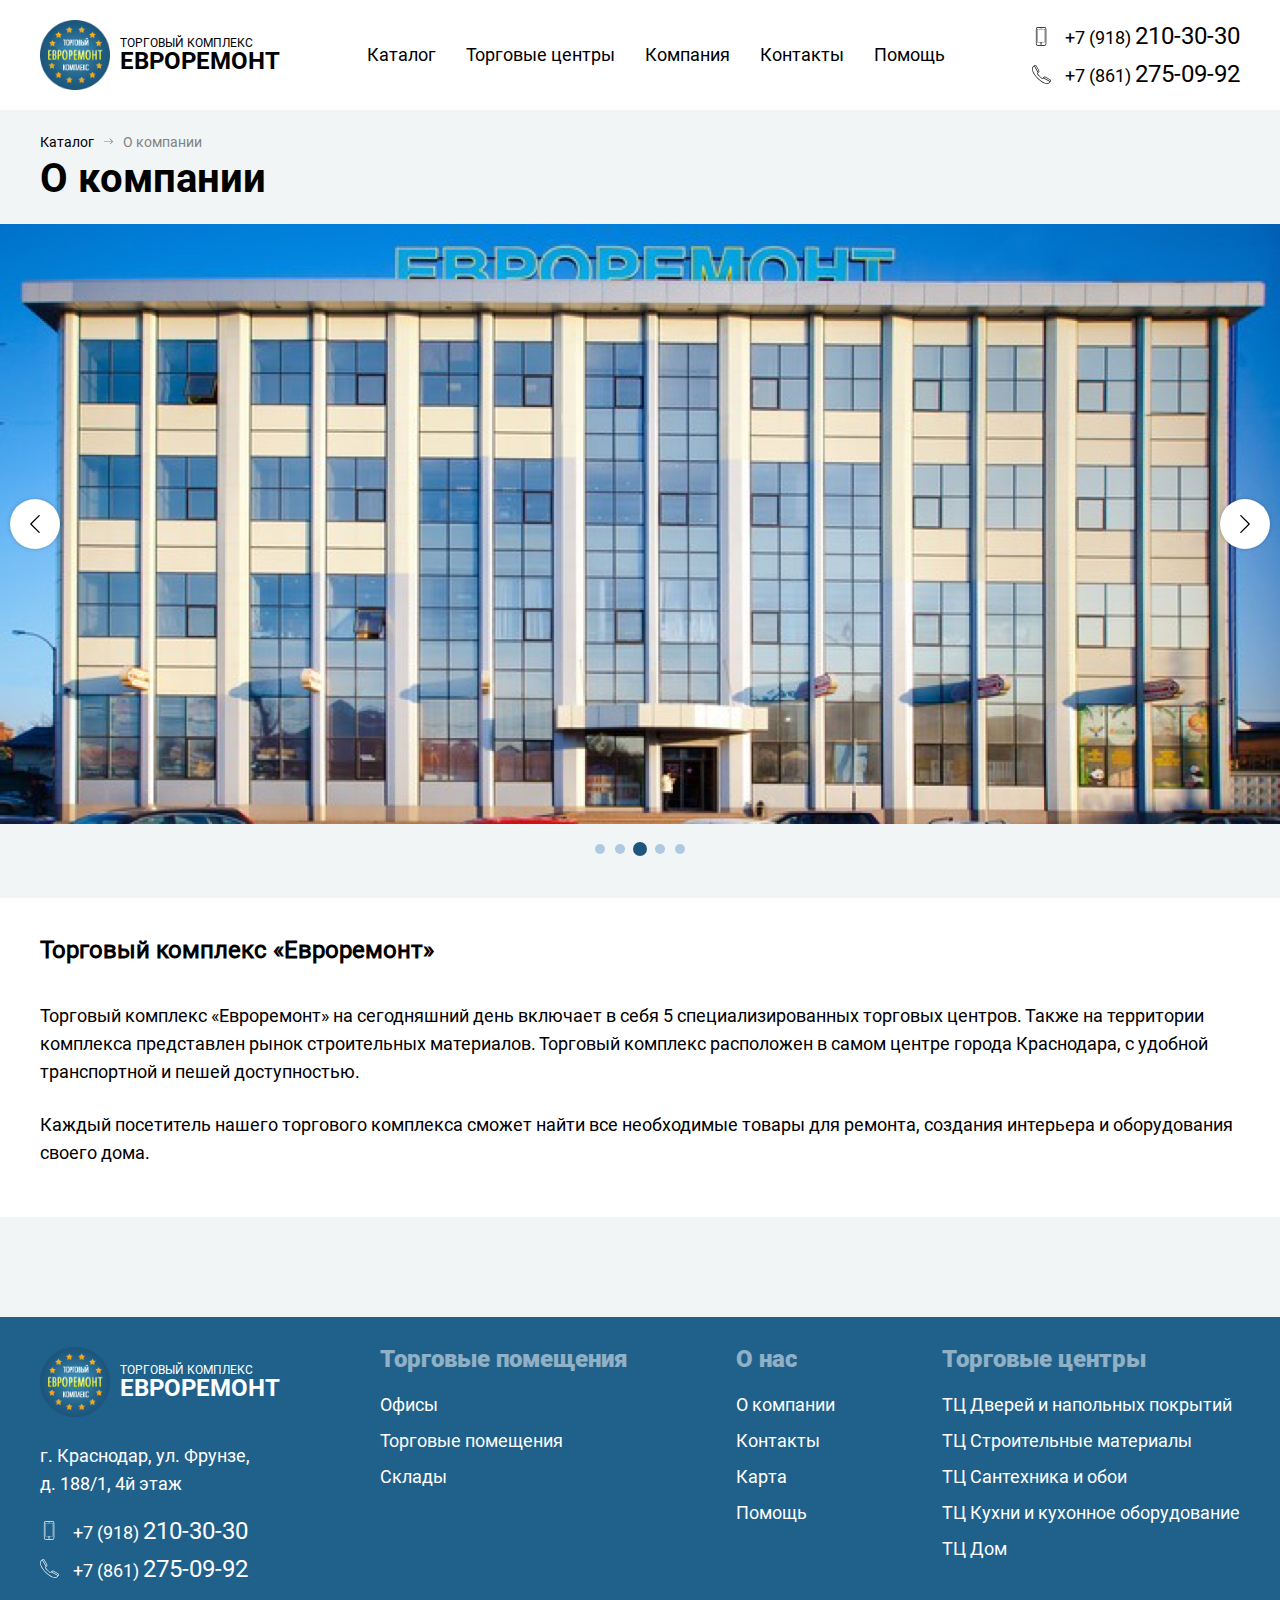
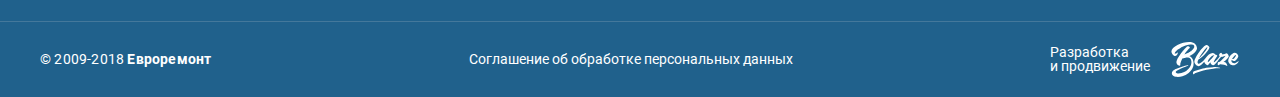
==== about.html @ 17c47dad "1st commit" ====
<!DOCTYPE html>
<html>
  <head>
    <meta charset="utf-8">
    <title></title>
    <meta content="" name="author">
    <meta content="" name="description">
    <meta content="" name="keywords">
    <meta name="viewport" content="width=device-width, initial-scale=1.0, user-scalable=no">
    <meta content="ie=edge" http-equiv="x-ua-compatible">
    <meta name="format-detection" content="telephone=no">
    <link rel="stylesheet" href="assets/css/style.css">
    <script src="assets/js/app.js"></script>
  </head>
  <body>
    <header class="header">
      <div class="header__wrap container"><a class="logo" href="/"><img class="logo__image" src="assets/img/logo.svg" alt="logotype">
          <p class="logo__name">торговый комплекс<strong>евроремонт</strong></p></a>
        <div class="header-nav"><a class="header-nav__link" href="/catalog.html">Каталог</a><a class="header-nav__link" href="">Торговые центры</a><a class="header-nav__link" href="">Компания</a><a class="header-nav__link" href="">Контакты</a><a class="header-nav__link" href="">Помощь</a>
        </div>
        <div class="phone-list">
          <div class="phone">
            <svg class="phone__icon">
              <use xlink:href="assets/img/sprite.svg#phone-2"></use>
            </svg>
            <p>+7 (918) <span>210-30-30</span></p>
          </div>
          <div class="phone">
            <svg class="phone__icon">
              <use xlink:href="assets/img/sprite.svg#phone-1"></use>
            </svg>
            <p>+7 (861) <span>275-09-92</span></p>
          </div>
        </div>
      </div>
    </header>
    <div class="page-head">
      <div class="container">
        <div class="breadcrumbs"><a class="breadcrumbs__item" href="">Каталог</a><span class="breadcrumbs__item">О компании</span>
        </div>
        <h2 class="page-title">О компании</h2>
      </div>
    </div>
    <main class="main">
      <div class="about">
        <div class="about-slider">
          <div class="about-slider__wrap">
            <div class="about-slider__list">
              <div class="about-slider__item-box"><img class="about-slider__item" src="assets/img/about/slider.jpg" alt=""></div>
              <div class="about-slider__item-box"><img class="about-slider__item" src="assets/img/about/slider.jpg" alt=""></div>
              <div class="about-slider__item-box"><img class="about-slider__item" src="assets/img/about/slider.jpg" alt=""></div>
              <div class="about-slider__item-box"><img class="about-slider__item" src="assets/img/about/slider.jpg" alt=""></div>
              <div class="about-slider__item-box"><img class="about-slider__item" src="assets/img/about/slider.jpg" alt=""></div>
            </div>
            <button class="slider-btn -prev"></button>
            <button class="slider-btn -next"></button>
          </div>
          <ul class="about-slider__nav">
            <li class="about-slider__nav-item"></li>
            <li class="about-slider__nav-item"></li>
            <li class="about-slider__nav-item -active"></li>
            <li class="about-slider__nav-item"></li>
            <li class="about-slider__nav-item"></li>
          </ul>
        </div>
        <div class="about__desc">
          <div class="container">
            <h3 class="about__desc-text">Торговый комплекс «Евроремонт»</h3>
            <p>
              Торговый комплекс «Евроремонт» на сегодняшний день включает в себя 5 специализированных торговых центров.
              Также на территории комплекса представлен рынок строительных материалов. Торговый комплекс расположен в самом центре 
              города Краснодара, с удобной транспортной и пешей доступностью.
            </p>
            <p>Каждый посетитель нашего торгового комплекса сможет найти все необходимые товары для ремонта, создания интерьера и оборудования своего дома.</p>
          </div>
        </div>
      </div>
    </main>
    <footer class="footer">
      <div class="footer__head">
        <div class="container">
          <div class="footer__info"><a class="logo" href="/"><img class="logo__image" src="assets/img/logo.svg" alt="logotype">
              <p class="logo__name">торговый комплекс<strong>евроремонт</strong></p></a>
            <p class="address">г. Краснодар, ул. Фрунзе,<br>д. 188/1, 4й этаж</p>
            <div class="phone-list">
              <div class="phone">
                <svg class="phone__icon">
                  <use xlink:href="assets/img/sprite.svg#phone-2"></use>
                </svg>
                <p>+7 (918) <span>210-30-30</span></p>
              </div>
              <div class="phone">
                <svg class="phone__icon">
                  <use xlink:href="assets/img/sprite.svg#phone-1"></use>
                </svg>
                <p>+7 (861) <span>275-09-92</span></p>
              </div>
            </div>
          </div>
          <div class="footer-menu">
            <div class="footer-menu__item">
              <p class="footer-menu__title">Торговые помещения</p>
              <div class="footer-menu__wrap"><a class="footer-menu__link" href="">Офисы</a><a class="footer-menu__link" href="">Торговые помещения</a><a class="footer-menu__link" href="">Склады</a>
              </div>
            </div>
            <div class="footer-menu__item">
              <p class="footer-menu__title">О нас</p>
              <div class="footer-menu__wrap"><a class="footer-menu__link" href="">О компании</a><a class="footer-menu__link" href="">Контакты</a><a class="footer-menu__link" href="">Карта</a><a class="footer-menu__link" href="">Помощь</a>
              </div>
            </div>
            <div class="footer-menu__item">
              <p class="footer-menu__title">Торговые центры</p>
              <div class="footer-menu__wrap"><a class="footer-menu__link" href="">ТЦ Дверей и напольных покрытий </a><a class="footer-menu__link" href="">ТЦ Строительные материалы</a><a class="footer-menu__link" href="">ТЦ Сантехника и обои</a><a class="footer-menu__link" href="">ТЦ Кухни и кухонное оборудование</a><a class="footer-menu__link" href="">ТЦ Дом</a>
              </div>
            </div>
          </div>
        </div>
      </div>
      <div class="footer__foot">
        <div class="container">
          <p class="copyright">© 2009-2018 <b>Евроремонт</b></p><a class="agreement" href="">Соглашение об обработке персональных данных</a>
          <div class="developer"><span>Разработка<br>и продвижение</span><a class="developer__link" href="http://blaze.su/" target="_blank">
              <svg class="developer__logo">
                <use xlink:href="assets/img/sprite.svg#Blaze"></use>
              </svg></a></div>
        </div>
      </div>
    </footer>
  </body>
</html>
---- assets/css/style.css ----
*{box-sizing:border-box;-webkit-tap-highlight-color:transparent}a{text-decoration:none;color:inherit;font:inherit}h1,h2,h3,h4,h5,h6,p,ul{margin:0;padding:0}li{list-style-type:none;word-break:break-word}a,button,img{-webkit-user-select:none;-moz-user-select:none;-ms-user-select:none;user-select:none}img{width:100%;height:auto;display:block}svg{-webkit-user-select:none;-moz-user-select:none;-ms-user-select:none;user-select:none}button,input,textarea{border:none;outline:none}button{cursor:pointer;padding:0;background-color:transparent;font:inherit}input,textarea{background:0 0;font-size:inherit}input::-webkit-input-placeholder,textarea::-webkit-input-placeholder{color:inherit}input::-moz-placeholder,textarea::-moz-placeholder{color:inherit}input:-ms-input-placeholder,textarea:-ms-input-placeholder{color:inherit}input:-moz-placeholder,textarea:-moz-placeholder{color:inherit}@font-face{font-family:'Roboto-Regular';src:url(../fonts/Roboto-Regular.ttf)}@font-face{font-family:'Roboto-Bold';src:url(../fonts/Roboto-Bold.ttf)}@font-face{font-family:'Roboto-Medium';src:url(../fonts/Roboto-Medium.ttf)}@font-face{font-family:'Roboto-Light';src:url(../fonts/Roboto-Light.ttf)}@font-face{font-family:'Roboto-Black';src:url(../fonts/Roboto-Black.ttf)}.header{padding:20px 0;background:#fff}.header__wrap{-ms-flex-pack:justify;justify-content:space-between;-ms-flex-align:center;align-items:center}.header-nav,.header__wrap{display:-ms-flexbox;display:flex}.header-nav__link{margin-right:30px}.header-nav__link:hover{text-decoration:underline}.header-nav__link:last-child{margin-right:0}.header .phone__icon{fill:#010002}.footer{background-color:#20618c;color:#fff}.footer__head{padding:30px 0 40px}.footer__foot>.container,.footer__head>.container{display:-ms-flexbox;display:flex;-ms-flex-pack:justify;justify-content:space-between}.footer__foot{border-top:1px solid rgba(216,216,216,.2);padding:20px 0}.footer__foot>.container{-ms-flex-align:center;align-items:center}.footer__info{width:-webkit-max-content;width:-moz-max-content;width:max-content}.footer-menu{display:-ms-flexbox;display:flex;-ms-flex-align:start;align-items:flex-start;-ms-flex-pack:justify;justify-content:space-between;max-width:860px;width:100%}.footer-menu__title{opacity:.5;font-size:24px;font-weight:900;margin-bottom:25px;font-family:"Roboto-Black"}.footer-menu__link{display:block;width:-webkit-max-content;width:-moz-max-content;width:max-content;margin-top:18px}.footer-menu__link:hover{text-decoration:underline}.footer .logo{margin-bottom:25px}.footer .phone__icon{fill:#fff}.address{line-height:1.56;margin-bottom:20px}.copyright{letter-spacing:.2px}.agreement,.copyright{font-size:14px}.developer,.developer__link{display:-ms-flexbox;display:flex}.developer{font-size:14px;-ms-flex-align:center;align-items:center}.developer__link{width:70px;height:35px;margin-left:20px}.developer__logo{fill:#fff}.btn{background-color:#40a9e6;color:#fff;height:50px}.btn:hover{background-color:#40a9ff}.form__name{display:block;margin-bottom:25px}.form__group{color:#535353;margin-top:17px;display:block}.form__group:first-child{margin-top:0}.form__group>span{font-size:12px;display:block;margin-bottom:4px}.form__input{height:40px;padding:0 15px;border:.5px solid #979797;color:inherit;font-size:14px;width:100%}.form__submit{font-size:16px;width:100%;margin-top:40px}.form-agreement{margin-top:20px;font-size:11px;line-height:1.45;-webkit-user-select:none;-moz-user-select:none;-ms-user-select:none;user-select:none}.form-agreement__group{display:-ms-flexbox;display:flex;cursor:pointer}.form-agreement__group:before{content:'';display:block;min-width:15px;height:15px;border-radius:3px;background-color:#fff;border:solid 1px #000;margin:5px 10px}.form-agreement__input{display:none}.form-agreement__link{color:#8c8b8b;text-decoration:underline}.logo{display:-ms-flexbox;display:flex;-ms-flex-align:center;align-items:center}.logo__image{width:70px;height:70px;margin-right:10px}.logo__name{font-size:12px;text-transform:uppercase}.logo__name>*{display:block;font-size:24px}.page-head{padding:25px 0}.page-head h2.page-title{margin-top:10px}.breadcrumbs{font-size:14px;display:-ms-flexbox;display:flex}.breadcrumbs__item{position:relative;padding-left:29px}.breadcrumbs__item:before{content:'';display:block;position:absolute;top:2px;left:0;margin:0 10px;width:9px;height:7px;background-image:url([data-uri]);background-size:cover}.breadcrumbs__item:first-child{padding-left:0}.breadcrumbs__item:first-child:before{content:none}.breadcrumbs__item:last-child{color:#818181}.pagination{display:-ms-flexbox;display:flex;-ms-flex-pack:center;justify-content:center;margin-top:40px}.pagination>*,.phone{display:-ms-flexbox;display:flex;-ms-flex-align:center;align-items:center}.pagination>*{-ms-flex-pack:center;justify-content:center;width:40px;height:40px;margin:0 5px;font-family:"Roboto-Bold"}.pagination>.-active{background-color:#40a9e6;border-radius:50%;color:#fff;cursor:context-menu}.phone{margin-bottom:14px}.about__desc p:last-child,.phone:last-child{margin-bottom:0}.phone span,h3{font-size:24px}.phone__icon{max-width:19px;max-height:19px;margin-right:14px}.popup-bg{position:absolute;top:0;left:0;right:0;bottom:0;z-index:100;background-color:rgba(46,119,161,.5)}.popup-wrap{background-color:#fff;width:100%;top:50%;left:50%;-ms-transform:translate(-50%,-50%);transform:translate(-50%,-50%)}.popup-close{width:20px;height:20px;position:absolute;background-size:cover;background-repeat:no-repeat;background-image:url([data-uri])}.product{max-width:290px;min-width:290px;position:relative}.product:hover .product__btn-box{-ms-transform:translateY(0%);transform:translateY(0%);transition:transform .3s ease}.product:hover .product__img-control{opacity:1;transition:opacity .2s ease}.product__img{height:100%;width:100%;position:relative}.product__img-list{display:-ms-flexbox;display:flex;height:223px}.product__img-box{overflow:hidden;position:relative}.product__img-control{opacity:0;transition:opacity .2s ease;width:40px;position:absolute;display:-ms-flexbox;display:flex;top:0;bottom:0}.product__img-control.-prev{left:0}.product__img-control.-prev>.product__img-btn-icon{-ms-transform:rotate(180deg);transform:rotate(180deg)}.product__img-control.-next{right:0}.product__img-btn-icon{display:block;margin:auto;width:20px;height:20px;background-size:20px 20px;background-image:url([data-uri]);background-repeat:no-repeat;background-position:center}.product__info{background-color:#fff;padding:20px 10px 25px;position:relative;z-index:10}.product__name{font-size:16px;margin-bottom:20px;line-height:1.3}.product__table{width:100%;font-size:16px}.product__table td{padding-bottom:15px}.product__table td:last-child{font-family:"Roboto-Medium"}.product__table tr:last-child>td{padding-bottom:0}.product__btn-box{position:absolute;left:0;right:0;background-color:#fff;z-index:1;top:100%;padding:0 20px 25px;-ms-transform:translateY(-100%);transform:translateY(-100%);transition:transform .3s ease}.product__btn-box>.btn{display:-ms-flexbox;display:flex;-ms-flex-pack:center;justify-content:center;-ms-flex-align:center;align-items:center;width:100%}.lath{display:inline-block;padding:5px 17px;background-color:#20618c;color:#fff;font-size:10px;position:absolute;top:0;left:0;line-height:1.3;margin:5px}.slider{padding-bottom:25px}.slider__title{margin:70px 0 50px;padding-left:40px}.slider__wrap{position:relative}.slider__wrap>.slider-btn{position:absolute;z-index:10;top:43%}.slider__wrap>.slider-btn.-prev{left:0;-ms-transform:translate(-50%,-50%) rotate(180deg);transform:translate(-50%,-50%) rotate(180deg)}.slider__wrap>.slider-btn.-next{right:0;-ms-transform:translate(50%,-50%);transform:translate(50%,-50%)}.slider__list{display:-ms-flexbox;display:flex;width:-webkit-max-content;width:-moz-max-content;width:max-content}.slider__list-wrap{overflow-x:hidden;padding-bottom:75px}.slider__list>.product{margin-right:13px}.slider-btn{width:50px;height:50px;background-color:#fff;border-radius:50%;top:50%;box-shadow:0 0 4px 0 rgba(0,0,0,.2);background-size:20px 20px;background-image:url([data-uri]);background-repeat:no-repeat;background-position:center}.slider-btn:hover{background-color:#40a9e6;background-image:url([data-uri])}.slider-btn.-prev{-ms-transform:translateY(-50%) rotate(180deg);transform:translateY(-50%) rotate(180deg)}.slider-btn.-next{-ms-transform:translateY(-50%);transform:translateY(-50%)}.to-home{display:-ms-flexbox;display:flex;-ms-flex-pack:center;justify-content:center;-ms-flex-align:center;align-items:center;width:280px;font-size:16px}.about{padding-bottom:100px}.about__title{margin:-10px 0 40px}.about__desc{background-color:#fff;padding-top:40px;padding-bottom:50px}.about__desc-text{margin-bottom:40px}.about__desc p{margin-bottom:25px}.about.-index .about__desc{padding-left:40px}.about.-index .about-galery{padding-top:100px;position:relative;margin:-100px auto 0}.about.-index .about-galery:before{content:'';display:block;height:100px;background-color:#fff;position:absolute;top:0;left:0;right:0;z-index:-1}.about-galery__row{display:-ms-flexbox;display:flex;-ms-flex-pack:justify;justify-content:space-between}.about-galery__wrap{margin:0 auto;max-width:1180px;width:100%}.about-galery__item{width:100%;margin-top:10px;background-color:#fff}.about-galery__item-name{margin:20px 30px;display:block}.about-galery__item.-col-2{max-width:585px}.about-galery__item.-col-3{max-width:385px}.about-slider{max-width:1280px;margin:0 auto 40px;overflow:hidden}.about-slider,.about-slider__wrap{position:relative}.about-slider__wrap>.slider-btn{position:absolute}.about-slider__wrap>.slider-btn.-prev{left:10px}.about-slider__wrap>.slider-btn.-next,.center-slider__wrap-inner>.slider-btn.-next{right:10px}.about-slider__list{display:-ms-flexbox;display:flex}.about-slider__item{min-width:100%;min-height:100%;width:auto;position:absolute;top:50%;left:50%;-ms-transform:translate(-50%,-50%);transform:translate(-50%,-50%)}.about-slider__item-box{position:relative;min-width:100%;max-width:100%;height:600px;overflow:hidden}.about-slider__nav{margin:20px auto 0;display:-ms-flexbox;display:flex;-ms-flex-pack:center;justify-content:center;height:14px}.about-slider__nav-item{width:10px;height:10px;background-color:#aecae0;margin:0 5px;border-radius:50%;cursor:pointer;position:relative}.about-slider__nav-item.-active:after,.about-slider__nav-item:hover:after{content:'';display:block;position:absolute;border-radius:50%;top:-2px;left:-2px;width:14px;height:14px;background-color:#1d567c}.centers{padding-bottom:100px}.catalog__list{display:-ms-flexbox;display:flex;-ms-flex-wrap:wrap;flex-wrap:wrap;margin-right:-13px}.catalog__list>.product{margin-right:13px;margin-bottom:10px}.catalog__desc{background-color:#fff;padding:50px 0 40px;margin-top:60px}.catalog__desc-title{font-size:24px;margin-bottom:20px;display:block}.about__desc p,.catalog__desc p{line-height:1.56}.more-product{width:100%;margin-top:20px}.not-found{text-align:center;padding-top:60px;padding-bottom:60px;background-color:#fff;margin-top:10px}.not-found__text{font-family:"Roboto-Bold";margin-bottom:30px}.filter{font-size:16px;margin-bottom:20px}.filter__head{background-color:#fff;padding-top:20px;padding-bottom:40px}.filter-form,.filter-form__group{display:-ms-flexbox;display:flex;-ms-flex-align:end;align-items:flex-end}.filter-form__group{-ms-flex-align:center;align-items:center}.filter-form__group>input{text-align:center}.filter-form__group:not(label){position:relative;margin-right:5px;display:block}.filter-form__group:not(label)>input{text-align:left;cursor:pointer}.filter-form__box{border:1px solid #40a9e6;height:50px;padding:0 10px;display:-ms-flexbox;display:flex;-ms-flex-align:center;align-items:center}.filter-form__box>label>input{border:none;padding:0 5px}.filter-form__box span{color:#898989}.filter-form__input{border:1px solid #40a9e6;height:50px;padding:0 15px;max-width:100%}.filter-form__select{position:absolute;display:none;min-width:100%;border:1px solid #40a9e6;padding:0 15px 15px;background-color:#fff;top:100%;margin-top:5px}.filter-form__option{display:block;max-width:100%;width:-webkit-max-content;width:-moz-max-content;width:max-content;margin-top:15px}.filter-form__option.-active{font-family:"Roboto-Bold";cursor:context-menu}.filter-form__option-name{font-size:14px;color:#818181;margin-bottom:3px;display:block}.filter-form__submit{max-width:256px;width:100%}.filter__foot{margin-top:2px;background-color:#fff}.filter__sort{padding-top:20px;padding-bottom:20px;display:-ms-flexbox;display:flex}.filter__sort-option{margin-right:80px}.filter__sort-option:last-child{margin-right:0}.filter__sort-label{display:-ms-flexbox;display:flex}.filter__sort-label:after{content:'';display:block;width:15px;height:15px;border-radius:3px;background-color:#fff;border:solid 1px #000;margin-left:20px}.filter__sort-check{display:none}a.filter__sort-option{position:relative;padding-right:37px}a.filter__sort-option:after{content:'';display:block;position:absolute;top:0;right:0;width:17px;height:15px;background-size:cover;background-repeat:no-repeat;background-image:url([data-uri])}.center-slider__wrap{max-width:1280px;margin:0 auto}.center-slider__wrap-inner{overflow:hidden;position:relative}.center-slider__wrap-inner>.slider-btn{position:absolute}.center-slider__wrap-inner>.slider-btn.-prev{left:10px}.center-slider__list{width:-webkit-max-content;width:-moz-max-content;width:max-content;display:-ms-flexbox;display:flex}.center-slider__item{position:relative;top:50%;left:50%;-ms-transform:translate(-50%,-50%);transform:translate(-50%,-50%)}.center-slider__item-box{max-width:1280px;width:100%;height:600px;overflow:hidden}.center-slider__preview{background-color:#fff}.center-slider__preview-item{margin-right:10px;width:100px;height:100px;cursor:pointer}.center-slider__preview-item:last-child{margin-right:0}.center-slider__preview-item:hover{border:2.5px solid #40a9e6}.center-slider__preview-list{max-width:1200px;display:-ms-flexbox;display:flex;overflow:hidden;padding:20px 0;margin:0 auto}.center-desc,.contacts__wrap{padding-bottom:50px;background-color:#fff}.center-desc{line-height:1.56;padding-top:30px}.center-desc p{margin-top:40px}.contacts__wrap{padding-top:40px;margin-bottom:2px}.contacts__wrap:last-child{margin-bottom:0}.contacts__title{text-transform:uppercase;margin-bottom:30px}.contacts-center__info{display:-ms-flexbox;display:flex}.contacts-center__info-col{-ms-flex:1 2 auto;flex:1 2 auto;font-size:18px;line-height:1.56}#map,.contacts-table{width:100%}.contacts-table .phone{font-size:24px;margin-bottom:0;line-height:1.3}.contacts-table .phone>span{font-family:"Roboto-Bold";margin-left:5px}.contacts-table .phone-text{top:-12px;position:relative}.contacts-table span{display:block}.location__list{display:-ms-flexbox;display:flex;-ms-flex-wrap:wrap;flex-wrap:wrap;margin-bottom:-30px}.location__item{max-width:calc(100%/3);-ms-flex:1 0 100%;flex:1 0 100%;margin-bottom:30px}.location__item-name{font-family:"Roboto-Medium";margin-bottom:15px}#map{height:400px;margin-top:20px}.faq__wrap{background-color:#fff;padding-top:60px;padding-bottom:70px}.faq__list{max-width:787px;width:100%;margin:auto}.faq__item.-active .faq__item-head{border:none;background-color:#296d94;color:#fff}.faq__item.-active .faq__item-icon{fill:#fff;-ms-transform:rotate(90deg);transform:rotate(90deg)}.faq__item.-active .faq__item-body{display:block}.faq__item-head{height:50px;border:1px solid #40a9e6;padding:15px 20px;margin-bottom:5px;font-family:"Roboto-Medium";cursor:pointer;display:-ms-flexbox;display:flex;-ms-flex-pack:justify;justify-content:space-between}.faq__item-icon{width:20px;height:20px}.faq__item-body{display:none;padding:20px;border:1px solid #1d567c;margin-bottom:5px}.faq__item-answer{list-style-type:decimal;line-height:1.56}.faq__item-answer-list{margin:0;padding-left:18px}.banner__content{max-width:1280px;width:100%;padding-left:100px;padding-bottom:100px;color:#fff;height:600px;margin:0 auto;display:-ms-flexbox;display:flex;-ms-flex-direction:column;flex-direction:column;-ms-flex-align:start;align-items:flex-start;-ms-flex-pack:end;justify-content:flex-end;background-repeat:no-repeat;background-image:url(../img/banner.jpg);background-size:cover}.banner__content>.btn{margin-top:50px;padding:0 45px}.banner__title-sub{margin-top:15px;font-family:"Roboto-Bold"}.index-catalog{padding-top:15px;padding-bottom:30px}.index-catalog__list{display:-ms-flexbox;display:flex;-ms-flex-wrap:wrap;flex-wrap:wrap;margin-right:-15px}.index-catalog__item{display:-ms-flexbox;display:flex;-ms-flex-direction:column;flex-direction:column;-ms-flex-pack:justify;justify-content:space-between;padding:30px;position:relative;width:390px;height:200px;margin-right:15px;z-index:0;color:#fff}.index-catalog__item-image{position:absolute;top:0;left:0;right:0;bottom:0;z-index:-1}.index-catalog__item-name,b,strong{font-family:"Roboto-Bold"}.index-catalog__item-desc{opacity:.9}.communications,.galery{display:none}.communications>.popup-wrap{padding:40px;max-width:380px;position:fixed}.communications>.popup-wrap>.popup-close{top:20px;right:20px}.galery>.popup-wrap{padding:100px 40px 30px;max-width:1200px;position:absolute;top:180px;-ms-transform:translate(-50%,0%);transform:translate(-50%,0%)}.galery>.popup-wrap>.popup-close{top:30px;right:30px}.galery__wrap{max-width:800px;width:100%;margin:0 auto}.galery__photo{width:800px;height:600px}.galery__preview{min-width:100px;max-width:100px;height:100px;margin-right:17px}.galery__preview:last-child{margin-right:0}.galery__preview.-active{border:1px solid #40a9e6}.galery__preview-box{margin-top:20px}.galery__preview-list{overflow:hidden}.galery__preview-wrap{display:-ms-flexbox;display:flex}.galery__preview-btn{width:50px;height:50px;top:50%;position:absolute;background-size:20px 20px;background-image:url([data-uri]);background-repeat:no-repeat;background-position:center}.galery__preview-btn.-prev{left:20px;-ms-transform:translateY(-50%) rotate(180deg);transform:translateY(-50%) rotate(180deg)}.galery__preview-btn.-next{right:20px;-ms-transform:translateY(-50%);transform:translateY(-50%)}.product-card__head{background-color:#fff;padding:40px 20px 45px 40px}.product-card__title{margin-bottom:40px}.product-card__galery{max-width:540px;width:100%}.product-card__photo{margin-bottom:53.5px}.product-card__photo-box{height:465px;margin-bottom:53.5px}.product-card__wrap{display:-ms-flexbox;display:flex;-ms-flex-pack:justify;justify-content:space-between}.product-card__preview{min-width:100px;max-width:100px;height:100px;margin-right:6px;cursor:pointer}.product-card__preview-list{max-width:524px;margin:0 auto;overflow:hidden}.product-card__preview-box{position:relative}.product-card__char tr,.product-card__preview-wrap{display:-ms-flexbox;display:flex}.product-card__preview-btn{width:20px;height:20px;position:absolute;top:50%;background-size:cover;background-image:url([data-uri]);background-repeat:no-repeat}.product-card__preview-btn.-next{right:-8px;-ms-transform:translate(100%,-50%);transform:translate(100%,-50%)}.product-card__preview-btn.-prev{left:-8px;-ms-transform:translate(-100%,-50%) rotate(180deg);transform:translate(-100%,-50%) rotate(180deg)}.product-card__info{max-width:560px;width:100%}.product-card__char{font-size:16px;width:100%}.product-card__char-text{margin-bottom:25px}.product-card__char tr{border-bottom:1px solid #b5b5b5}.product-card__char tr>td{padding-top:20px;padding-bottom:5px;width:50%}.product-card__char tr>td:first-child{color:#535353}.product-card__order{padding:0 54px;margin-top:70px;float:right}.product-card__desc{padding:40px 35px;background-color:#fff;margin-top:4px}.product-card__desc-text{margin-bottom:30px}.product-card__desc>p{line-height:1.56}.thx{display:none}.thx>.popup-wrap{padding:50px 40px;max-width:360px;position:fixed}.thx__text{text-align:center;line-height:1.28}.thx__text>h3{margin-bottom:20px}.thx .to-home{margin:50px auto 0}h1,h2{font-size:60px;font-family:"Roboto-Bold";display:inline-block}h2{font-size:40px}body,html{min-width:320px;width:100%;height:auto}html{font-size:18px;font-family:"Roboto-Regular";overflow-x:hidden}body{position:relative;min-height:100vh;display:-ms-flexbox;display:flex;-ms-flex-direction:column;flex-direction:column;line-height:1;margin:0 auto;background-color:#f2f5f5}.container{max-width:1280px;width:100%;margin-left:auto;margin-right:auto;padding-left:40px;padding-right:40px}main.main{-ms-flex:1;flex:1}
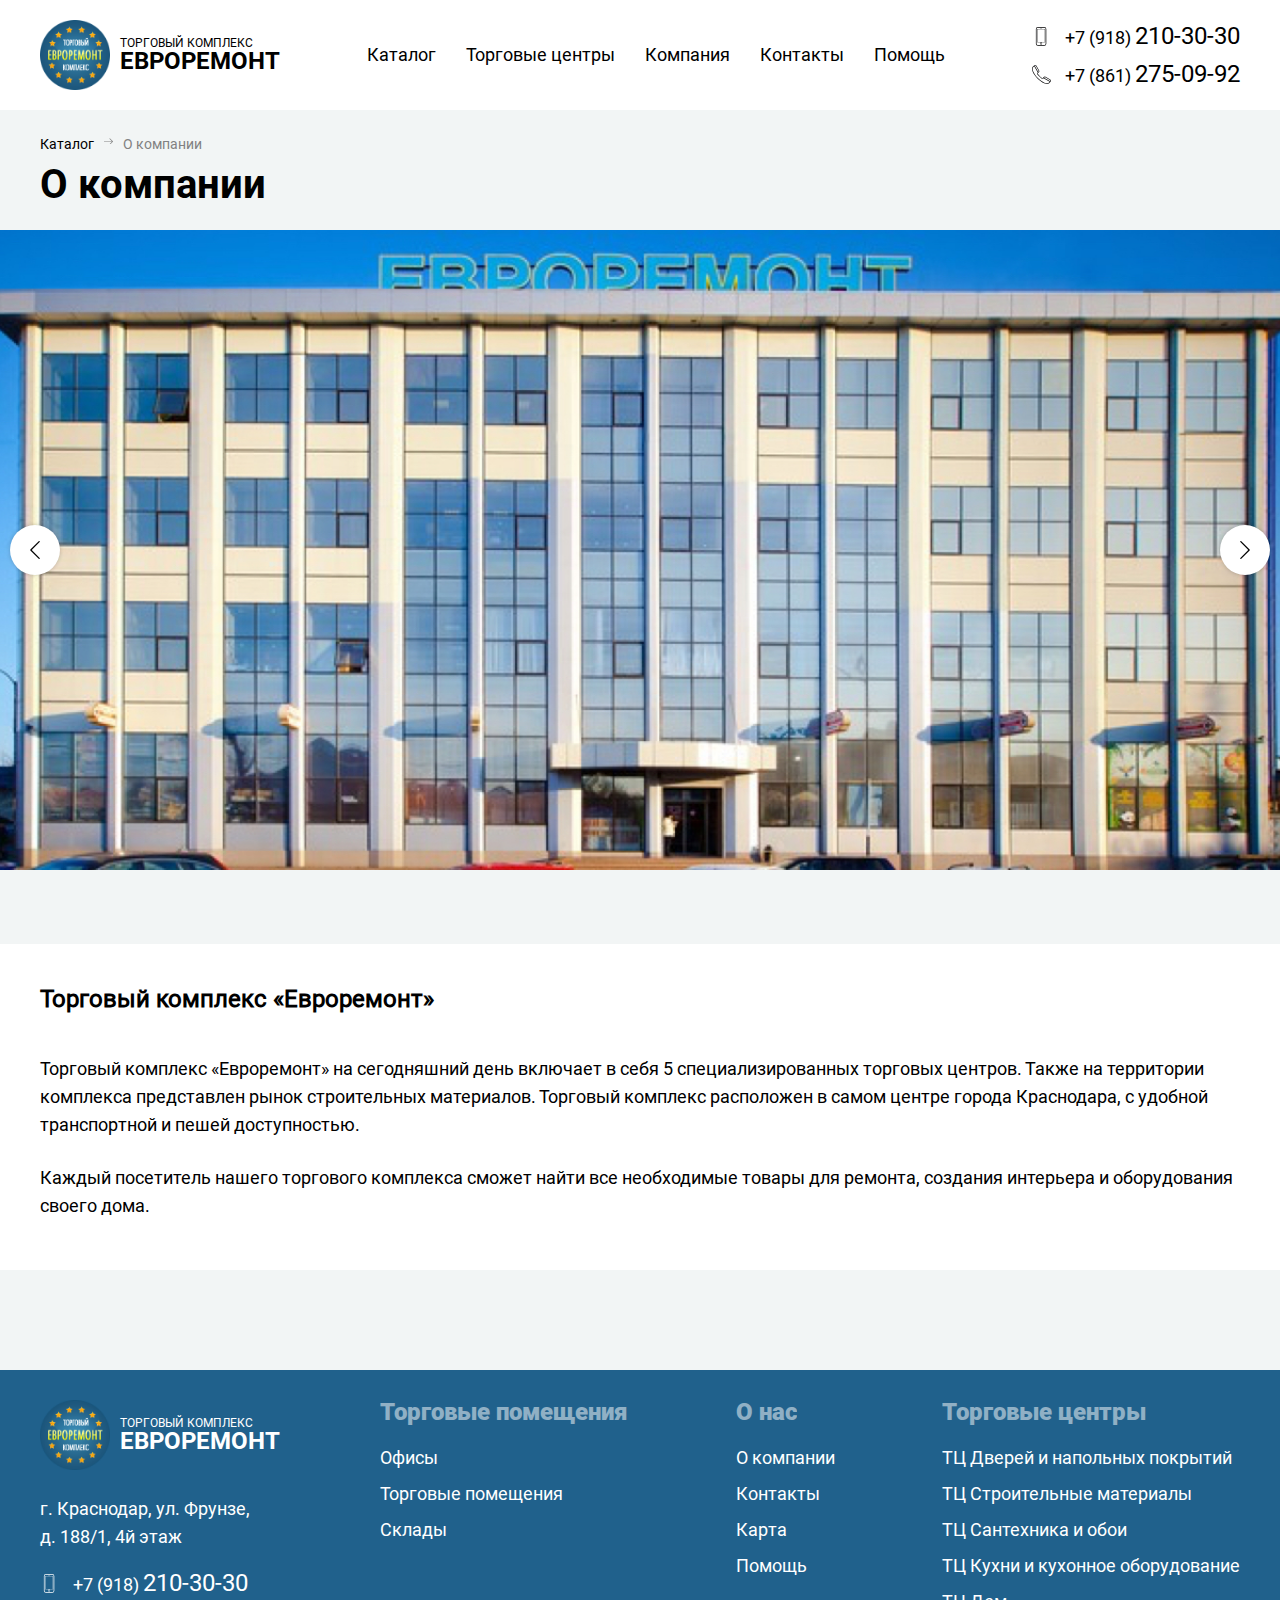
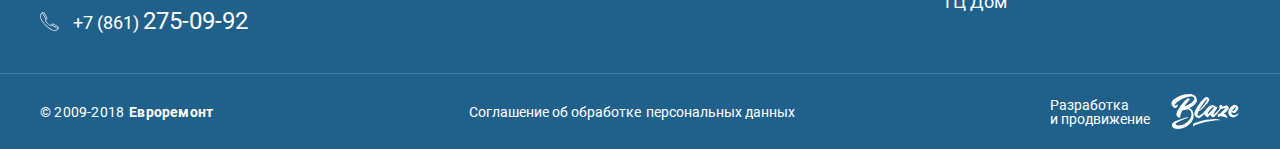
==== commit a31d9f8d: "3-thd commit" ====
--- a/about.html
+++ b/about.html
@@ -14,9 +14,31 @@
   </head>
   <body>
     <header class="header">
-      <div class="header__wrap container"><a class="logo" href="/"><img class="logo__image" src="assets/img/logo.svg" alt="logotype">
+      <div class="header__wrap container"><a class="logo" href="/ers/"><img class="logo__image" src="assets/img/logo.svg" alt="logotype">
           <p class="logo__name">торговый комплекс<strong>евроремонт</strong></p></a>
-        <div class="header-nav"><a class="header-nav__link" href="/catalog.html">Каталог</a><a class="header-nav__link" href="">Торговые центры</a><a class="header-nav__link" href="">Компания</a><a class="header-nav__link" href="">Контакты</a><a class="header-nav__link" href="">Помощь</a>
+        <div class="menu__box">
+          <div class="menu__head"><b class="menu__head-text">Меню</b>
+            <button class="menu__close"></button>
+          </div>
+          <div class="header-nav">
+            <div class="header-nav__wrap"><a class="header-nav__link" href="/ers/catalog.html">Каталог</a><a class="header-nav__link" href="/ers/centers.html">Торговые центры</a><a class="header-nav__link" href="/ers/about.html">Компания</a><a class="header-nav__link -hidden" href="/ers/contacts.html">Контакты</a><a class="header-nav__link -hidden" href="/ers/help.html">Помощь</a>
+            </div>
+          </div>
+          <table class="contacts-table">
+            <tbody>
+              <tr>
+                <td><span class="phone-text">Телефон</span></td>
+                <td>
+                  <p class="phone">+7 (918) <span>210-30-30</span></p>
+                  <p class="phone">+7 (861) <span>275-09-92</span></p>
+                </td>
+              </tr>
+              <tr data-use="email">
+                <td><span>E-mail</span></td>
+                <td><span>info@evroremont-tk.ru</span></td>
+              </tr>
+            </tbody>
+          </table>
         </div>
         <div class="phone-list">
           <div class="phone">
@@ -32,6 +54,7 @@
             <p>+7 (861) <span>275-09-92</span></p>
           </div>
         </div>
+        <button class="menu__toggle"><span></span></button>
       </div>
     </header>
     <div class="page-head">
@@ -55,23 +78,19 @@
             <button class="slider-btn -prev"></button>
             <button class="slider-btn -next"></button>
           </div>
-          <ul class="about-slider__nav">
-            <li class="about-slider__nav-item"></li>
-            <li class="about-slider__nav-item"></li>
-            <li class="about-slider__nav-item -active"></li>
-            <li class="about-slider__nav-item"></li>
-            <li class="about-slider__nav-item"></li>
-          </ul>
+          <ul class="about-slider__nav"></ul>
         </div>
         <div class="about__desc">
           <div class="container">
-            <h3 class="about__desc-text">Торговый комплекс «Евроремонт»</h3>
-            <p>
-              Торговый комплекс «Евроремонт» на сегодняшний день включает в себя 5 специализированных торговых центров.
-              Также на территории комплекса представлен рынок строительных материалов. Торговый комплекс расположен в самом центре 
-              города Краснодара, с удобной транспортной и пешей доступностью.
-            </p>
-            <p>Каждый посетитель нашего торгового комплекса сможет найти все необходимые товары для ремонта, создания интерьера и оборудования своего дома.</p>
+            <div class="about__desc-wrap">
+              <h3 class="about__desc-text">Торговый комплекс «Евроремонт»</h3>
+              <p>
+                Торговый комплекс «Евроремонт» на сегодняшний день включает в себя 5 специализированных торговых центров.
+                Также на территории комплекса представлен рынок строительных материалов. Торговый комплекс расположен в самом центре 
+                города Краснодара, с удобной транспортной и пешей доступностью.
+              </p>
+              <p>Каждый посетитель нашего торгового комплекса сможет найти все необходимые товары для ремонта, создания интерьера и оборудования своего дома.</p>
+            </div>
           </div>
         </div>
       </div>
@@ -79,7 +98,7 @@
     <footer class="footer">
       <div class="footer__head">
         <div class="container">
-          <div class="footer__info"><a class="logo" href="/"><img class="logo__image" src="assets/img/logo.svg" alt="logotype">
+          <div class="footer__info"><a class="logo" href="/ers/"><img class="logo__image" src="assets/img/logo.svg" alt="logotype">
               <p class="logo__name">торговый комплекс<strong>евроремонт</strong></p></a>
             <p class="address">г. Краснодар, ул. Фрунзе,<br>д. 188/1, 4й этаж</p>
             <div class="phone-list">
@@ -99,17 +118,17 @@
           </div>
           <div class="footer-menu">
             <div class="footer-menu__item">
-              <p class="footer-menu__title">Торговые помещения</p>
+              <h3 class="footer-menu__title">Торговые помещения</h3>
               <div class="footer-menu__wrap"><a class="footer-menu__link" href="">Офисы</a><a class="footer-menu__link" href="">Торговые помещения</a><a class="footer-menu__link" href="">Склады</a>
               </div>
             </div>
             <div class="footer-menu__item">
-              <p class="footer-menu__title">О нас</p>
+              <h3 class="footer-menu__title">О нас</h3>
               <div class="footer-menu__wrap"><a class="footer-menu__link" href="">О компании</a><a class="footer-menu__link" href="">Контакты</a><a class="footer-menu__link" href="">Карта</a><a class="footer-menu__link" href="">Помощь</a>
               </div>
             </div>
             <div class="footer-menu__item">
-              <p class="footer-menu__title">Торговые центры</p>
+              <h3 class="footer-menu__title">Торговые центры</h3>
               <div class="footer-menu__wrap"><a class="footer-menu__link" href="">ТЦ Дверей и напольных покрытий </a><a class="footer-menu__link" href="">ТЦ Строительные материалы</a><a class="footer-menu__link" href="">ТЦ Сантехника и обои</a><a class="footer-menu__link" href="">ТЦ Кухни и кухонное оборудование</a><a class="footer-menu__link" href="">ТЦ Дом</a>
               </div>
             </div>
@@ -118,7 +137,7 @@
       </div>
       <div class="footer__foot">
         <div class="container">
-          <p class="copyright">© 2009-2018 <b>Евроремонт</b></p><a class="agreement" href="">Соглашение об обработке персональных данных</a>
+          <div class="copyright"><span>© 2009-2018</span><b>Евроремонт</b></div><a class="agreement" href=""><span>Соглашение об обработке</span><span>персональных данных</span></a>
           <div class="developer"><span>Разработка<br>и продвижение</span><a class="developer__link" href="http://blaze.su/" target="_blank">
               <svg class="developer__logo">
                 <use xlink:href="assets/img/sprite.svg#Blaze"></use>
@@ -126,5 +145,6 @@
         </div>
       </div>
     </footer>
+    <script src="assets/js/foundation.js"></script>
   </body>
 </html>--- a/assets/css/style.css
+++ b/assets/css/style.css
@@ -1 +1 @@
-*{box-sizing:border-box;-webkit-tap-highlight-color:transparent}a{text-decoration:none;color:inherit;font:inherit}h1,h2,h3,h4,h5,h6,p,ul{margin:0;padding:0}li{list-style-type:none;word-break:break-word}a,button,img{-webkit-user-select:none;-moz-user-select:none;-ms-user-select:none;user-select:none}img{width:100%;height:auto;display:block}svg{-webkit-user-select:none;-moz-user-select:none;-ms-user-select:none;user-select:none}button,input,textarea{border:none;outline:none}button{cursor:pointer;padding:0;background-color:transparent;font:inherit}input,textarea{background:0 0;font-size:inherit}input::-webkit-input-placeholder,textarea::-webkit-input-placeholder{color:inherit}input::-moz-placeholder,textarea::-moz-placeholder{color:inherit}input:-ms-input-placeholder,textarea:-ms-input-placeholder{color:inherit}input:-moz-placeholder,textarea:-moz-placeholder{color:inherit}@font-face{font-family:'Roboto-Regular';src:url(../fonts/Roboto-Regular.ttf)}@font-face{font-family:'Roboto-Bold';src:url(../fonts/Roboto-Bold.ttf)}@font-face{font-family:'Roboto-Medium';src:url(../fonts/Roboto-Medium.ttf)}@font-face{font-family:'Roboto-Light';src:url(../fonts/Roboto-Light.ttf)}@font-face{font-family:'Roboto-Black';src:url(../fonts/Roboto-Black.ttf)}.header{padding:20px 0;background:#fff}.header__wrap{-ms-flex-pack:justify;justify-content:space-between;-ms-flex-align:center;align-items:center}.header-nav,.header__wrap{display:-ms-flexbox;display:flex}.header-nav__link{margin-right:30px}.header-nav__link:hover{text-decoration:underline}.header-nav__link:last-child{margin-right:0}.header .phone__icon{fill:#010002}.footer{background-color:#20618c;color:#fff}.footer__head{padding:30px 0 40px}.footer__foot>.container,.footer__head>.container{display:-ms-flexbox;display:flex;-ms-flex-pack:justify;justify-content:space-between}.footer__foot{border-top:1px solid rgba(216,216,216,.2);padding:20px 0}.footer__foot>.container{-ms-flex-align:center;align-items:center}.footer__info{width:-webkit-max-content;width:-moz-max-content;width:max-content}.footer-menu{display:-ms-flexbox;display:flex;-ms-flex-align:start;align-items:flex-start;-ms-flex-pack:justify;justify-content:space-between;max-width:860px;width:100%}.footer-menu__title{opacity:.5;font-size:24px;font-weight:900;margin-bottom:25px;font-family:"Roboto-Black"}.footer-menu__link{display:block;width:-webkit-max-content;width:-moz-max-content;width:max-content;margin-top:18px}.footer-menu__link:hover{text-decoration:underline}.footer .logo{margin-bottom:25px}.footer .phone__icon{fill:#fff}.address{line-height:1.56;margin-bottom:20px}.copyright{letter-spacing:.2px}.agreement,.copyright{font-size:14px}.developer,.developer__link{display:-ms-flexbox;display:flex}.developer{font-size:14px;-ms-flex-align:center;align-items:center}.developer__link{width:70px;height:35px;margin-left:20px}.developer__logo{fill:#fff}.btn{background-color:#40a9e6;color:#fff;height:50px}.btn:hover{background-color:#40a9ff}.form__name{display:block;margin-bottom:25px}.form__group{color:#535353;margin-top:17px;display:block}.form__group:first-child{margin-top:0}.form__group>span{font-size:12px;display:block;margin-bottom:4px}.form__input{height:40px;padding:0 15px;border:.5px solid #979797;color:inherit;font-size:14px;width:100%}.form__submit{font-size:16px;width:100%;margin-top:40px}.form-agreement{margin-top:20px;font-size:11px;line-height:1.45;-webkit-user-select:none;-moz-user-select:none;-ms-user-select:none;user-select:none}.form-agreement__group{display:-ms-flexbox;display:flex;cursor:pointer}.form-agreement__group:before{content:'';display:block;min-width:15px;height:15px;border-radius:3px;background-color:#fff;border:solid 1px #000;margin:5px 10px}.form-agreement__input{display:none}.form-agreement__link{color:#8c8b8b;text-decoration:underline}.logo{display:-ms-flexbox;display:flex;-ms-flex-align:center;align-items:center}.logo__image{width:70px;height:70px;margin-right:10px}.logo__name{font-size:12px;text-transform:uppercase}.logo__name>*{display:block;font-size:24px}.page-head{padding:25px 0}.page-head h2.page-title{margin-top:10px}.breadcrumbs{font-size:14px;display:-ms-flexbox;display:flex}.breadcrumbs__item{position:relative;padding-left:29px}.breadcrumbs__item:before{content:'';display:block;position:absolute;top:2px;left:0;margin:0 10px;width:9px;height:7px;background-image:url([data-uri]);background-size:cover}.breadcrumbs__item:first-child{padding-left:0}.breadcrumbs__item:first-child:before{content:none}.breadcrumbs__item:last-child{color:#818181}.pagination{display:-ms-flexbox;display:flex;-ms-flex-pack:center;justify-content:center;margin-top:40px}.pagination>*,.phone{display:-ms-flexbox;display:flex;-ms-flex-align:center;align-items:center}.pagination>*{-ms-flex-pack:center;justify-content:center;width:40px;height:40px;margin:0 5px;font-family:"Roboto-Bold"}.pagination>.-active{background-color:#40a9e6;border-radius:50%;color:#fff;cursor:context-menu}.phone{margin-bottom:14px}.about__desc p:last-child,.phone:last-child{margin-bottom:0}.phone span,h3{font-size:24px}.phone__icon{max-width:19px;max-height:19px;margin-right:14px}.popup-bg{position:absolute;top:0;left:0;right:0;bottom:0;z-index:100;background-color:rgba(46,119,161,.5)}.popup-wrap{background-color:#fff;width:100%;top:50%;left:50%;-ms-transform:translate(-50%,-50%);transform:translate(-50%,-50%)}.popup-close{width:20px;height:20px;position:absolute;background-size:cover;background-repeat:no-repeat;background-image:url([data-uri])}.product{max-width:290px;min-width:290px;position:relative}.product:hover .product__btn-box{-ms-transform:translateY(0%);transform:translateY(0%);transition:transform .3s ease}.product:hover .product__img-control{opacity:1;transition:opacity .2s ease}.product__img{height:100%;width:100%;position:relative}.product__img-list{display:-ms-flexbox;display:flex;height:223px}.product__img-box{overflow:hidden;position:relative}.product__img-control{opacity:0;transition:opacity .2s ease;width:40px;position:absolute;display:-ms-flexbox;display:flex;top:0;bottom:0}.product__img-control.-prev{left:0}.product__img-control.-prev>.product__img-btn-icon{-ms-transform:rotate(180deg);transform:rotate(180deg)}.product__img-control.-next{right:0}.product__img-btn-icon{display:block;margin:auto;width:20px;height:20px;background-size:20px 20px;background-image:url([data-uri]);background-repeat:no-repeat;background-position:center}.product__info{background-color:#fff;padding:20px 10px 25px;position:relative;z-index:10}.product__name{font-size:16px;margin-bottom:20px;line-height:1.3}.product__table{width:100%;font-size:16px}.product__table td{padding-bottom:15px}.product__table td:last-child{font-family:"Roboto-Medium"}.product__table tr:last-child>td{padding-bottom:0}.product__btn-box{position:absolute;left:0;right:0;background-color:#fff;z-index:1;top:100%;padding:0 20px 25px;-ms-transform:translateY(-100%);transform:translateY(-100%);transition:transform .3s ease}.product__btn-box>.btn{display:-ms-flexbox;display:flex;-ms-flex-pack:center;justify-content:center;-ms-flex-align:center;align-items:center;width:100%}.lath{display:inline-block;padding:5px 17px;background-color:#20618c;color:#fff;font-size:10px;position:absolute;top:0;left:0;line-height:1.3;margin:5px}.slider{padding-bottom:25px}.slider__title{margin:70px 0 50px;padding-left:40px}.slider__wrap{position:relative}.slider__wrap>.slider-btn{position:absolute;z-index:10;top:43%}.slider__wrap>.slider-btn.-prev{left:0;-ms-transform:translate(-50%,-50%) rotate(180deg);transform:translate(-50%,-50%) rotate(180deg)}.slider__wrap>.slider-btn.-next{right:0;-ms-transform:translate(50%,-50%);transform:translate(50%,-50%)}.slider__list{display:-ms-flexbox;display:flex;width:-webkit-max-content;width:-moz-max-content;width:max-content}.slider__list-wrap{overflow-x:hidden;padding-bottom:75px}.slider__list>.product{margin-right:13px}.slider-btn{width:50px;height:50px;background-color:#fff;border-radius:50%;top:50%;box-shadow:0 0 4px 0 rgba(0,0,0,.2);background-size:20px 20px;background-image:url([data-uri]);background-repeat:no-repeat;background-position:center}.slider-btn:hover{background-color:#40a9e6;background-image:url([data-uri])}.slider-btn.-prev{-ms-transform:translateY(-50%) rotate(180deg);transform:translateY(-50%) rotate(180deg)}.slider-btn.-next{-ms-transform:translateY(-50%);transform:translateY(-50%)}.to-home{display:-ms-flexbox;display:flex;-ms-flex-pack:center;justify-content:center;-ms-flex-align:center;align-items:center;width:280px;font-size:16px}.about{padding-bottom:100px}.about__title{margin:-10px 0 40px}.about__desc{background-color:#fff;padding-top:40px;padding-bottom:50px}.about__desc-text{margin-bottom:40px}.about__desc p{margin-bottom:25px}.about.-index .about__desc{padding-left:40px}.about.-index .about-galery{padding-top:100px;position:relative;margin:-100px auto 0}.about.-index .about-galery:before{content:'';display:block;height:100px;background-color:#fff;position:absolute;top:0;left:0;right:0;z-index:-1}.about-galery__row{display:-ms-flexbox;display:flex;-ms-flex-pack:justify;justify-content:space-between}.about-galery__wrap{margin:0 auto;max-width:1180px;width:100%}.about-galery__item{width:100%;margin-top:10px;background-color:#fff}.about-galery__item-name{margin:20px 30px;display:block}.about-galery__item.-col-2{max-width:585px}.about-galery__item.-col-3{max-width:385px}.about-slider{max-width:1280px;margin:0 auto 40px;overflow:hidden}.about-slider,.about-slider__wrap{position:relative}.about-slider__wrap>.slider-btn{position:absolute}.about-slider__wrap>.slider-btn.-prev{left:10px}.about-slider__wrap>.slider-btn.-next,.center-slider__wrap-inner>.slider-btn.-next{right:10px}.about-slider__list{display:-ms-flexbox;display:flex}.about-slider__item{min-width:100%;min-height:100%;width:auto;position:absolute;top:50%;left:50%;-ms-transform:translate(-50%,-50%);transform:translate(-50%,-50%)}.about-slider__item-box{position:relative;min-width:100%;max-width:100%;height:600px;overflow:hidden}.about-slider__nav{margin:20px auto 0;display:-ms-flexbox;display:flex;-ms-flex-pack:center;justify-content:center;height:14px}.about-slider__nav-item{width:10px;height:10px;background-color:#aecae0;margin:0 5px;border-radius:50%;cursor:pointer;position:relative}.about-slider__nav-item.-active:after,.about-slider__nav-item:hover:after{content:'';display:block;position:absolute;border-radius:50%;top:-2px;left:-2px;width:14px;height:14px;background-color:#1d567c}.centers{padding-bottom:100px}.catalog__list{display:-ms-flexbox;display:flex;-ms-flex-wrap:wrap;flex-wrap:wrap;margin-right:-13px}.catalog__list>.product{margin-right:13px;margin-bottom:10px}.catalog__desc{background-color:#fff;padding:50px 0 40px;margin-top:60px}.catalog__desc-title{font-size:24px;margin-bottom:20px;display:block}.about__desc p,.catalog__desc p{line-height:1.56}.more-product{width:100%;margin-top:20px}.not-found{text-align:center;padding-top:60px;padding-bottom:60px;background-color:#fff;margin-top:10px}.not-found__text{font-family:"Roboto-Bold";margin-bottom:30px}.filter{font-size:16px;margin-bottom:20px}.filter__head{background-color:#fff;padding-top:20px;padding-bottom:40px}.filter-form,.filter-form__group{display:-ms-flexbox;display:flex;-ms-flex-align:end;align-items:flex-end}.filter-form__group{-ms-flex-align:center;align-items:center}.filter-form__group>input{text-align:center}.filter-form__group:not(label){position:relative;margin-right:5px;display:block}.filter-form__group:not(label)>input{text-align:left;cursor:pointer}.filter-form__box{border:1px solid #40a9e6;height:50px;padding:0 10px;display:-ms-flexbox;display:flex;-ms-flex-align:center;align-items:center}.filter-form__box>label>input{border:none;padding:0 5px}.filter-form__box span{color:#898989}.filter-form__input{border:1px solid #40a9e6;height:50px;padding:0 15px;max-width:100%}.filter-form__select{position:absolute;display:none;min-width:100%;border:1px solid #40a9e6;padding:0 15px 15px;background-color:#fff;top:100%;margin-top:5px}.filter-form__option{display:block;max-width:100%;width:-webkit-max-content;width:-moz-max-content;width:max-content;margin-top:15px}.filter-form__option.-active{font-family:"Roboto-Bold";cursor:context-menu}.filter-form__option-name{font-size:14px;color:#818181;margin-bottom:3px;display:block}.filter-form__submit{max-width:256px;width:100%}.filter__foot{margin-top:2px;background-color:#fff}.filter__sort{padding-top:20px;padding-bottom:20px;display:-ms-flexbox;display:flex}.filter__sort-option{margin-right:80px}.filter__sort-option:last-child{margin-right:0}.filter__sort-label{display:-ms-flexbox;display:flex}.filter__sort-label:after{content:'';display:block;width:15px;height:15px;border-radius:3px;background-color:#fff;border:solid 1px #000;margin-left:20px}.filter__sort-check{display:none}a.filter__sort-option{position:relative;padding-right:37px}a.filter__sort-option:after{content:'';display:block;position:absolute;top:0;right:0;width:17px;height:15px;background-size:cover;background-repeat:no-repeat;background-image:url([data-uri])}.center-slider__wrap{max-width:1280px;margin:0 auto}.center-slider__wrap-inner{overflow:hidden;position:relative}.center-slider__wrap-inner>.slider-btn{position:absolute}.center-slider__wrap-inner>.slider-btn.-prev{left:10px}.center-slider__list{width:-webkit-max-content;width:-moz-max-content;width:max-content;display:-ms-flexbox;display:flex}.center-slider__item{position:relative;top:50%;left:50%;-ms-transform:translate(-50%,-50%);transform:translate(-50%,-50%)}.center-slider__item-box{max-width:1280px;width:100%;height:600px;overflow:hidden}.center-slider__preview{background-color:#fff}.center-slider__preview-item{margin-right:10px;width:100px;height:100px;cursor:pointer}.center-slider__preview-item:last-child{margin-right:0}.center-slider__preview-item:hover{border:2.5px solid #40a9e6}.center-slider__preview-list{max-width:1200px;display:-ms-flexbox;display:flex;overflow:hidden;padding:20px 0;margin:0 auto}.center-desc,.contacts__wrap{padding-bottom:50px;background-color:#fff}.center-desc{line-height:1.56;padding-top:30px}.center-desc p{margin-top:40px}.contacts__wrap{padding-top:40px;margin-bottom:2px}.contacts__wrap:last-child{margin-bottom:0}.contacts__title{text-transform:uppercase;margin-bottom:30px}.contacts-center__info{display:-ms-flexbox;display:flex}.contacts-center__info-col{-ms-flex:1 2 auto;flex:1 2 auto;font-size:18px;line-height:1.56}#map,.contacts-table{width:100%}.contacts-table .phone{font-size:24px;margin-bottom:0;line-height:1.3}.contacts-table .phone>span{font-family:"Roboto-Bold";margin-left:5px}.contacts-table .phone-text{top:-12px;position:relative}.contacts-table span{display:block}.location__list{display:-ms-flexbox;display:flex;-ms-flex-wrap:wrap;flex-wrap:wrap;margin-bottom:-30px}.location__item{max-width:calc(100%/3);-ms-flex:1 0 100%;flex:1 0 100%;margin-bottom:30px}.location__item-name{font-family:"Roboto-Medium";margin-bottom:15px}#map{height:400px;margin-top:20px}.faq__wrap{background-color:#fff;padding-top:60px;padding-bottom:70px}.faq__list{max-width:787px;width:100%;margin:auto}.faq__item.-active .faq__item-head{border:none;background-color:#296d94;color:#fff}.faq__item.-active .faq__item-icon{fill:#fff;-ms-transform:rotate(90deg);transform:rotate(90deg)}.faq__item.-active .faq__item-body{display:block}.faq__item-head{height:50px;border:1px solid #40a9e6;padding:15px 20px;margin-bottom:5px;font-family:"Roboto-Medium";cursor:pointer;display:-ms-flexbox;display:flex;-ms-flex-pack:justify;justify-content:space-between}.faq__item-icon{width:20px;height:20px}.faq__item-body{display:none;padding:20px;border:1px solid #1d567c;margin-bottom:5px}.faq__item-answer{list-style-type:decimal;line-height:1.56}.faq__item-answer-list{margin:0;padding-left:18px}.banner__content{max-width:1280px;width:100%;padding-left:100px;padding-bottom:100px;color:#fff;height:600px;margin:0 auto;display:-ms-flexbox;display:flex;-ms-flex-direction:column;flex-direction:column;-ms-flex-align:start;align-items:flex-start;-ms-flex-pack:end;justify-content:flex-end;background-repeat:no-repeat;background-image:url(../img/banner.jpg);background-size:cover}.banner__content>.btn{margin-top:50px;padding:0 45px}.banner__title-sub{margin-top:15px;font-family:"Roboto-Bold"}.index-catalog{padding-top:15px;padding-bottom:30px}.index-catalog__list{display:-ms-flexbox;display:flex;-ms-flex-wrap:wrap;flex-wrap:wrap;margin-right:-15px}.index-catalog__item{display:-ms-flexbox;display:flex;-ms-flex-direction:column;flex-direction:column;-ms-flex-pack:justify;justify-content:space-between;padding:30px;position:relative;width:390px;height:200px;margin-right:15px;z-index:0;color:#fff}.index-catalog__item-image{position:absolute;top:0;left:0;right:0;bottom:0;z-index:-1}.index-catalog__item-name,b,strong{font-family:"Roboto-Bold"}.index-catalog__item-desc{opacity:.9}.communications,.galery{display:none}.communications>.popup-wrap{padding:40px;max-width:380px;position:fixed}.communications>.popup-wrap>.popup-close{top:20px;right:20px}.galery>.popup-wrap{padding:100px 40px 30px;max-width:1200px;position:absolute;top:180px;-ms-transform:translate(-50%,0%);transform:translate(-50%,0%)}.galery>.popup-wrap>.popup-close{top:30px;right:30px}.galery__wrap{max-width:800px;width:100%;margin:0 auto}.galery__photo{width:800px;height:600px}.galery__preview{min-width:100px;max-width:100px;height:100px;margin-right:17px}.galery__preview:last-child{margin-right:0}.galery__preview.-active{border:1px solid #40a9e6}.galery__preview-box{margin-top:20px}.galery__preview-list{overflow:hidden}.galery__preview-wrap{display:-ms-flexbox;display:flex}.galery__preview-btn{width:50px;height:50px;top:50%;position:absolute;background-size:20px 20px;background-image:url([data-uri]);background-repeat:no-repeat;background-position:center}.galery__preview-btn.-prev{left:20px;-ms-transform:translateY(-50%) rotate(180deg);transform:translateY(-50%) rotate(180deg)}.galery__preview-btn.-next{right:20px;-ms-transform:translateY(-50%);transform:translateY(-50%)}.product-card__head{background-color:#fff;padding:40px 20px 45px 40px}.product-card__title{margin-bottom:40px}.product-card__galery{max-width:540px;width:100%}.product-card__photo{margin-bottom:53.5px}.product-card__photo-box{height:465px;margin-bottom:53.5px}.product-card__wrap{display:-ms-flexbox;display:flex;-ms-flex-pack:justify;justify-content:space-between}.product-card__preview{min-width:100px;max-width:100px;height:100px;margin-right:6px;cursor:pointer}.product-card__preview-list{max-width:524px;margin:0 auto;overflow:hidden}.product-card__preview-box{position:relative}.product-card__char tr,.product-card__preview-wrap{display:-ms-flexbox;display:flex}.product-card__preview-btn{width:20px;height:20px;position:absolute;top:50%;background-size:cover;background-image:url([data-uri]);background-repeat:no-repeat}.product-card__preview-btn.-next{right:-8px;-ms-transform:translate(100%,-50%);transform:translate(100%,-50%)}.product-card__preview-btn.-prev{left:-8px;-ms-transform:translate(-100%,-50%) rotate(180deg);transform:translate(-100%,-50%) rotate(180deg)}.product-card__info{max-width:560px;width:100%}.product-card__char{font-size:16px;width:100%}.product-card__char-text{margin-bottom:25px}.product-card__char tr{border-bottom:1px solid #b5b5b5}.product-card__char tr>td{padding-top:20px;padding-bottom:5px;width:50%}.product-card__char tr>td:first-child{color:#535353}.product-card__order{padding:0 54px;margin-top:70px;float:right}.product-card__desc{padding:40px 35px;background-color:#fff;margin-top:4px}.product-card__desc-text{margin-bottom:30px}.product-card__desc>p{line-height:1.56}.thx{display:none}.thx>.popup-wrap{padding:50px 40px;max-width:360px;position:fixed}.thx__text{text-align:center;line-height:1.28}.thx__text>h3{margin-bottom:20px}.thx .to-home{margin:50px auto 0}h1,h2{font-size:60px;font-family:"Roboto-Bold";display:inline-block}h2{font-size:40px}body,html{min-width:320px;width:100%;height:auto}html{font-size:18px;font-family:"Roboto-Regular";overflow-x:hidden}body{position:relative;min-height:100vh;display:-ms-flexbox;display:flex;-ms-flex-direction:column;flex-direction:column;line-height:1;margin:0 auto;background-color:#f2f5f5}.container{max-width:1280px;width:100%;margin-left:auto;margin-right:auto;padding-left:40px;padding-right:40px}main.main{-ms-flex:1;flex:1}+*{box-sizing:border-box;-webkit-tap-highlight-color:transparent;outline:none}a{text-decoration:none;color:inherit;font:inherit}h1,h2,h3,h4,h5,h6,p,ul{margin:0;padding:0}li{list-style-type:none;word-break:break-word}a,button,img{-webkit-user-select:none;-moz-user-select:none;-ms-user-select:none;user-select:none}img{width:100%;height:auto;display:block}svg{-webkit-user-select:none;-moz-user-select:none;-ms-user-select:none;user-select:none}button,input,textarea{border:none;outline:none}button{cursor:pointer;padding:0;background-color:transparent;font:inherit}input,textarea{background:0 0;font-size:inherit}input::-webkit-input-placeholder,textarea::-webkit-input-placeholder{color:inherit}input::-moz-placeholder,textarea::-moz-placeholder{color:inherit}input:-ms-input-placeholder,textarea:-ms-input-placeholder{color:inherit}input:-moz-placeholder,textarea:-moz-placeholder{color:inherit}@font-face{font-family:'Roboto-Regular';src:url(../fonts/Roboto-Regular.ttf)}@font-face{font-family:'Roboto-Bold';src:url(../fonts/Roboto-Bold.ttf)}@font-face{font-family:'Roboto-Medium';src:url(../fonts/Roboto-Medium.ttf)}@font-face{font-family:'Roboto-Light';src:url(../fonts/Roboto-Light.ttf)}@font-face{font-family:'Roboto-Black';src:url(../fonts/Roboto-Black.ttf)}.header{padding:20px 0;background:#fff}@media only screen and (max-width:1024px){.header{padding:10px 0}}@media only screen and (max-width:767px){.header{padding-right:10px}}.header__wrap{display:-ms-flexbox;display:flex;-ms-flex-pack:justify;justify-content:space-between;-ms-flex-align:center;align-items:center}@media all and (max-width:474px){.header__wrap .phone-list{display:none}}.header__wrap .phone-list .phone__icon{fill:#010002}@media only screen and (max-width:1024px){.header__wrap .phone-list .phone__icon{display:none}}.header-nav{margin:0 40px}@media only screen and (max-width:1023px){.header-nav{margin:0 auto}}.header-nav__wrap{display:-ms-flexbox;display:flex;-ms-flex-wrap:wrap;flex-wrap:wrap;margin-right:-30px}@media only screen and (max-width:767px){.header-nav__wrap{margin-right:0;-ms-flex-direction:column;flex-direction:column}}.header-nav__link{margin-right:30px;white-space:nowrap}@media only screen and (max-width:767px){.header-nav__link{margin-right:0;margin-top:20px}}@media all and (min-width:768px) and (max-width:1023px){.header-nav__link.-hidden{display:none}}.header-nav__link:hover{text-decoration:underline}.menu__box,.menu__box.-active{transition:all .3s ease}.menu__box.-active{-ms-transform:translateX(0%);transform:translateX(0%)}@media only screen and (max-width:767px){.menu__box{position:fixed;background-color:#fff;top:0;left:0;bottom:0;padding:10px 30px 10px 10px;z-index:1000;border-right:1px solid #d8d8d8;min-width:320px;-ms-transform:translateX(-100%);transform:translateX(-100%)}}.menu__box .contacts-table{display:none;margin-top:40px}@media only screen and (max-width:767px){.menu__box .contacts-table{display:block}.menu__box .contacts-table .phone-text{margin-top:-27px}}.menu__box .contacts-table tr[data-use=email]>td{padding-top:15px}.menu__box .contacts-table .phone{margin-bottom:15px}.menu__head{display:none;-ms-flex-pack:justify;justify-content:space-between;margin-right:-20px;padding-bottom:10px;border-bottom:1px solid #d8d8d8}@media only screen and (max-width:767px){.menu__head{display:-ms-flexbox;display:flex}}.menu__close{width:15px;height:15px;background-repeat:no-repeat;background-size:contain;background-image:url([data-uri])}.menu__toggle{display:none;-ms-flex-align:end;align-items:flex-end;-ms-flex-direction:column;flex-direction:column;-ms-flex-pack:justify;justify-content:space-between;height:20px;width:25px}@media only screen and (max-width:767px){.menu__toggle{display:-ms-flexbox;display:flex}}.menu__toggle.-active:after,.menu__toggle.-active:before{-ms-transform:rotate(-45deg);transform:rotate(-45deg);width:24px;background-color:#1d1d1b}.menu__toggle.-active:after{-ms-transform:rotate(45deg);transform:rotate(45deg)}.menu__toggle.-active>span{width:0}.menu__toggle:after,.menu__toggle:before,.menu__toggle>span{width:25px;border-radius:8px;height:3px;background-color:#000;display:block;transition:all .7s ease}.menu__toggle>span{margin:4px 0}.menu__toggle:after,.menu__toggle:before{content:'';-ms-transform-origin:right;transform-origin:right}.footer{background-color:#20618c;color:#fff}.footer__head{padding:30px 0 40px;overflow:hidden}@media only screen and (max-width:1023px){.footer__head{padding:0}}.footer__head>.container{display:-ms-flexbox;display:flex;-ms-flex-pack:justify;justify-content:space-between}@media only screen and (max-width:1023px){.footer__head>.container{-ms-flex-direction:column;flex-direction:column}}.footer__foot{border-top:1px solid rgba(216,216,216,.2);padding:20px 0;overflow:hidden}.footer__foot>.container{display:-ms-flexbox;display:flex;-ms-flex-pack:justify;justify-content:space-between;-ms-flex-align:center;align-items:center}@media only screen and (max-width:539px){.footer__foot>.container{-ms-flex-direction:column;flex-direction:column;margin-bottom:-30px}.footer__foot>.container>*{margin-bottom:30px}}.footer__info,.phone>p{width:-webkit-max-content;width:-moz-max-content;width:max-content}@media only screen and (max-width:1023px){.footer__info{padding-top:15px}}@media all and (min-width:412px) and (max-width:539px){.footer__info{margin:auto}}.footer__info:after{content:'';display:none;position:absolute;left:0;right:0;height:1px;background-color:rgba(216,216,216,.2)}@media only screen and (max-width:1023px){.footer__info:after{display:block}.footer__info>.phone-list{display:none}}.footer-menu{max-width:860px;width:100%;margin-left:50px;display:-ms-flexbox;display:flex;-ms-flex-align:start;align-items:flex-start;-ms-flex-pack:justify;justify-content:space-between}@media only screen and (max-width:1023px){.footer-menu{max-width:none;margin-left:0;padding-top:30px;padding-bottom:40px;-ms-flex-wrap:wrap;flex-wrap:wrap}}@media only screen and (max-width:767px){.footer-menu{margin-bottom:-50px}}@media only screen and (max-width:539px){.footer-menu{-ms-flex-direction:column;flex-direction:column}}@media all and (min-width:412px) and (max-width:539px){.footer-menu{-ms-flex-align:center;align-items:center}}.footer-menu__item{padding-right:50px}@media only screen and (max-width:767px){.footer-menu__item{-ms-flex:1 auto;flex:1 auto;margin-bottom:50px}}@media only screen and (max-width:539px){.footer-menu__item{padding-right:0}}.footer-menu__item:last-child{padding-right:0}.footer-menu__title{opacity:.5;font-weight:900;margin-bottom:25px;font-family:"Roboto-Black"}@media all and (min-width:412px) and (max-width:539px){.footer-menu__title{text-align:center}}.footer-menu__link{display:block;width:-webkit-max-content;width:-moz-max-content;width:max-content;max-width:100%;margin-top:18px}@media all and (min-width:412px) and (max-width:539px){.footer-menu__link{margin:18px auto 0}}.footer-menu__link:hover{text-decoration:underline}.footer .logo{margin-bottom:25px}@media only screen and (max-width:1023px){.footer .logo{margin-bottom:15px}}.footer .phone__icon{fill:#fff}.address{line-height:1.56;margin-bottom:20px}@media only screen and (max-width:1023px){.address{display:none}}.copyright{display:-ms-flexbox;display:flex;letter-spacing:.2px;font-size:14px}@media all and (min-width:540px) and (max-width:767px){.copyright{-ms-flex-direction:column;flex-direction:column}}@media only screen and (max-width:539px){.copyright{-ms-flex-order:1;order:1}}.copyright>span{white-space:nowrap}.copyright>b{margin-left:5px}@media all and (min-width:540px) and (max-width:767px){.copyright>b{margin-left:0;margin-top:5px}}.agreement{font-size:14px;line-height:1.6;text-align:center}.agreement>span{margin:0 2.5px;display:inline-block}@media only screen and (max-width:1023px){.agreement>span{display:block}}@media only screen and (max-width:539px){.agreement>span{display:unset}}.developer{font-size:14px;display:-ms-flexbox;display:flex;-ms-flex-align:center;align-items:center}@media all and (min-width:540px) and (max-width:767px){.developer{-ms-flex-direction:column-reverse;flex-direction:column-reverse;-ms-flex-align:start;align-items:flex-start}}.developer>span{white-space:nowrap}.developer__link{display:-ms-flexbox;display:flex;width:70px;height:35px;margin-left:20px}@media all and (min-width:540px) and (max-width:767px){.developer__link{margin-left:0;margin-bottom:10px}}.developer__logo{fill:#fff}.btn{background-color:#40a9e6;color:#fff;height:50px;font-size:18px}@media only screen and (max-width:767px){.btn{font-size:16px}}.btn:hover{background-color:#40a9ff}.form__name{display:block;margin-bottom:25px;font-size:18px}.form__group{color:#535353;margin-top:17px;display:block}.form__group:first-child{margin-top:0}.form__group>span{font-size:12px;display:block;margin-bottom:4px}.form__input{height:40px;padding:0 15px;border:.5px solid #979797;color:inherit;font-size:14px;width:100%}.form__submit{font-size:16px;width:100%;margin-top:40px}.form-agreement{margin-top:20px;font-size:11px;line-height:1.45;-webkit-user-select:none;-moz-user-select:none;-ms-user-select:none;user-select:none}.form-agreement__group{display:-ms-flexbox;display:flex}.form-agreement__group:before{content:'';display:block;min-width:15px;height:15px;border-radius:3px;background-color:#fff;border:solid 1px #000;margin:5px 10px}.form-agreement__input{display:none}.filter__sort-check:checked+label:after,.form-agreement__input:checked+label:before{background-repeat:no-repeat;background-size:cover;background-image:url([data-uri])}.form-agreement__link{color:#8c8b8b;text-decoration:underline}.logo{display:-ms-flexbox;display:flex;-ms-flex-align:center;align-items:center}.logo__image{width:70px;height:70px;margin-right:10px}@media only screen and (max-width:1199px){.logo__image{width:50px;height:50px}}.logo__name{font-size:12px;text-transform:uppercase}@media only screen and (max-width:1199px){.logo__name{font-size:10px}}.logo__name>*{display:block;font-size:2em}.page-head{padding:25px 0}@media only screen and (max-width:540px){.page-head{padding:12px 0}}.page-head h2.page-title{margin-top:10px}.breadcrumbs{font-size:14px;display:-ms-flexbox;display:flex;-ms-flex-wrap:wrap;flex-wrap:wrap;margin-bottom:-7px}@media only screen and (max-width:540px){.breadcrumbs{font-size:12px}}.breadcrumbs__item{position:relative;padding-left:29px;margin-bottom:7px;line-height:1.4}.breadcrumbs__item:before{content:'';display:block;position:absolute;top:2px;left:0;margin:0 10px;width:9px;height:7px;background-image:url([data-uri]);background-size:cover}.breadcrumbs__item:first-child{padding-left:0}.breadcrumbs__item:first-child:before{content:none}.breadcrumbs__item:last-child{color:#818181}.pagination{display:-ms-flexbox;display:flex;-ms-flex-pack:center;justify-content:center;margin-top:40px}.pagination>*,.phone{display:-ms-flexbox;display:flex;-ms-flex-align:center;align-items:center}.pagination>*{-ms-flex-pack:center;justify-content:center;width:40px;height:40px;margin:0 5px;font-family:"Roboto-Bold"}.pagination>.-active{background-color:#40a9e6;border-radius:50%;color:#fff;cursor:context-menu}.phone{margin-bottom:14px}@media only screen and (max-width:1024px){.phone{font-size:1.125rem;margin-bottom:10px}}.about__desc p:last-child,.phone:last-child{margin-bottom:0}.phone span{font-size:1.3334em}@media only screen and (max-width:1024px){.phone span{font-size:1em}}.phone__icon{max-width:19px;max-height:19px;margin-right:14px}@media only screen and (max-width:1199px){.phone__icon{margin-right:7px}}.popup-bg{position:absolute;top:0;left:0;right:0;bottom:0;z-index:100;background-color:rgba(46,119,161,.5)}.popup-wrap{background-color:#fff;width:100%;top:50%;left:50%;-ms-transform:translate(-50%,-50%);transform:translate(-50%,-50%)}.popup-close{width:20px;height:20px;position:absolute;background-size:cover;background-repeat:no-repeat;background-image:url([data-uri])}.product{max-width:290px;min-width:290px;position:relative;display:-ms-flexbox;display:flex;-ms-flex-direction:column;flex-direction:column}.product:hover .product__btn-box{-ms-transform:translateY(0%);transform:translateY(0%);transition:transform .3s ease}.product:hover .product__img-control{opacity:1;transition:opacity .2s ease}.product__img{height:100%;width:100%}.product__img-list{display:-ms-flexbox;display:flex;height:223px;position:relative}.product__img-box{overflow:hidden;position:relative;max-width:290px;min-width:290px}.product__img-control{opacity:0;transition:opacity .2s ease;width:40px;position:absolute;display:-ms-flexbox;display:flex;top:0;bottom:0}.product__img-control.-prev{left:0}.product__img-control.-prev>.product__img-btn-icon{-ms-transform:rotate(180deg);transform:rotate(180deg)}.product__img-control.-next{right:0}.product__img-btn-icon{display:block;margin:auto;width:20px;height:20px;background-size:20px 20px;background-image:url([data-uri]);background-repeat:no-repeat;background-position:center}.product__info{background-color:#fff;padding:20px 10px 25px;position:relative;z-index:10;-ms-flex:1;flex:1;display:-ms-flexbox;display:flex;-ms-flex-direction:column;flex-direction:column;-ms-flex-pack:justify;justify-content:space-between;-ms-flex-align:start;align-items:flex-start;font-size:16px}.product__name{font-size:1em;margin-bottom:20px;line-height:1.3;display:inline-block}.product__table{width:100%;font-size:1em}.product__table td{padding-bottom:15px}.product__table td:last-child{font-family:"Roboto-Medium"}.product__table tr:last-child>td{padding-bottom:0}.product__btn-box{position:absolute;left:0;right:0;background-color:#fff;z-index:2;top:100%;padding:0 20px 25px;-ms-transform:translateY(-100%);transform:translateY(-100%);transition:transform .3s ease}.product__btn-box>.btn{display:-ms-flexbox;display:flex;-ms-flex-pack:center;justify-content:center;-ms-flex-align:center;align-items:center;width:100%}.lath{display:inline-block;padding:5px 17px;background-color:#20618c;color:#fff;font-size:10px;position:absolute;top:0;left:0;line-height:1.3;margin:5px;z-index:1}.slider{padding-bottom:25px}@media only screen and (max-width:540px){.slider>.container{padding-left:0!important;padding-right:0!important}}.slider__title{margin:70px 0 50px;padding-left:40px}@media only screen and (max-width:1023px){.slider__title{padding-left:0}}@media only screen and (max-width:767px){.slider__title{margin:40px 0 25px}}@media only screen and (max-width:540px){.slider__title{padding:0 15px}}.slider__wrap{position:relative}.slider__wrap>.slider-btn{position:absolute;z-index:10;top:43%}@media only screen and (max-width:1023px){.slider__wrap>.slider-btn{display:none}}.slider__wrap>.slider-btn.-prev{left:0;-ms-transform:translate(-50%,-50%) rotate(180deg);transform:translate(-50%,-50%) rotate(180deg)}@media only screen and (max-width:1199px){.slider__wrap>.slider-btn.-prev{left:10px}}@media all and (width:1024px){.slider__wrap>.slider-btn.-prev{left:0}}.slider__wrap>.slider-btn.-next{right:0;-ms-transform:translate(50%,-50%);transform:translate(50%,-50%)}@media only screen and (max-width:1199px){.slider__wrap>.slider-btn.-next{right:10px}}@media all and (width:1024px){.slider__wrap>.slider-btn.-next{right:0}}.slider__list{display:-ms-flexbox;display:flex;width:-webkit-max-content;width:-moz-max-content;width:max-content}.slider__list-wrap{overflow-x:hidden;padding-bottom:75px}.slider__list>.product{margin-right:13px}@media only screen and (max-width:540px){.slider__list>.product{margin-left:5px;margin-right:5px}}@media all and (min-width:541px){.slider__list>.product:last-child{margin-right:0}}.slider-btn{width:50px;height:50px;background-color:#fff;border-radius:50%;top:50%;box-shadow:0 0 4px 0 rgba(0,0,0,.2);background-size:20px 20px;background-image:url([data-uri]);background-repeat:no-repeat;background-position:center}.slider-btn:hover{background-color:#40a9e6;background-image:url([data-uri])}.slider-btn.-prev{-ms-transform:translateY(-50%) rotate(180deg);transform:translateY(-50%) rotate(180deg)}.slider-btn.-next{-ms-transform:translateY(-50%);transform:translateY(-50%)}.to-home{display:-ms-flexbox;display:flex;-ms-flex-pack:center;justify-content:center;-ms-flex-align:center;align-items:center;width:280px;font-size:16px}.about{padding-bottom:100px}.about__title{margin:0 0 30px}.about__desc{background-color:#fff;padding-top:40px;padding-bottom:50px}@media only screen and (max-width:539px){.about__desc{padding-top:30px;padding-bottom:35px}}.about__desc-text{margin-bottom:40px;line-height:1.3}@media only screen and (max-width:539px){.about__desc-text{margin-bottom:30px}}.about__desc p{margin-bottom:25px}.about.-index .about__desc{padding-bottom:130px}.about.-index .about__desc-wrap{padding-left:40px}@media only screen and (max-width:1023px){.about.-index .about__desc-wrap{padding-left:0}}.about.-index .about-galery{margin-top:-100px}.about-galery__wrap{max-width:1260px!important}.about-galery__row{display:-ms-flexbox;display:flex;-ms-flex-pack:justify;justify-content:space-between}@media all and (max-width:374px){.about-galery__row{-ms-flex-direction:column;flex-direction:column;margin-right:0!important}.about-galery__row>.about-galery__item{max-width:100%!important}}.about-galery__row.-col-2{margin-right:-10px}.about-galery__row.-col-2>.about-galery__item{max-width:585px;margin-right:10px}.about-galery__row.-col-3{margin-right:-12.5px}@media only screen and (max-width:767px){.about-galery__row.-col-3{-ms-flex-wrap:wrap;flex-wrap:wrap;margin-right:-10px}}.about-galery__row.-col-3>.about-galery__item{max-width:385px;margin-right:12.5px}@media only screen and (max-width:767px){.about-galery__row.-col-3>.about-galery__item{max-width:calc(100%/2 - 10px);-ms-flex:none;flex:none;margin-right:10px}}.about-galery__item{width:100%;margin-top:10px;background-color:#fff;-ms-flex:1;flex:1;overflow:hidden}.about-galery__item-name{margin:20px 30px;display:block;line-height:1.4}@media only screen and (max-width:767px){.about-galery__item-name{margin:10px}}@media only screen and (max-width:539px){.about-galery__item-name{font-size:12px}}.about-slider{position:relative;max-width:1280px;margin:0 auto 40px;overflow:hidden}@media only screen and (max-width:539px){.about-slider{margin-bottom:20px}}.about-slider__wrap{position:relative}.about-slider__wrap>.slider-btn{position:absolute}@media only screen and (max-width:1023px){.about-slider__wrap>.slider-btn{width:40px;height:40px}}@media only screen and (max-width:540px){.about-slider__wrap>.slider-btn{display:none}}.about-slider__wrap>.slider-btn.-prev{left:10px}.about-slider__wrap>.slider-btn.-next,.center-slider__wrap-inner>.slider-btn.-next{right:10px}.about-slider__list{display:-ms-flexbox;display:flex}.about-slider__item{height:100%;width:auto;position:relative;top:50%;left:50%;-ms-transform:translate(-50%,-50%);transform:translate(-50%,-50%)}.about-slider__item-box{position:relative;min-width:100%;max-width:100%;height:600px;overflow:hidden}@media all and (max-width:1280px){.about-slider__item-box{height:50vw}}.about-slider__nav{margin:20px auto 0;display:-ms-flexbox;display:flex;-ms-flex-pack:center;justify-content:center;height:14px}.about-slider__nav-item{width:10px;height:10px;background-color:#aecae0;margin:0 5px;border-radius:50%;cursor:pointer;position:relative}.about-slider__nav-item.-active:after,.about-slider__nav-item:hover:after{content:'';display:block;position:absolute;border-radius:50%;top:-2px;left:-2px;width:14px;height:14px;background-color:#1d567c}.centers{padding-bottom:100px}.catalog__list{display:-ms-flexbox;display:flex;-ms-flex-wrap:wrap;flex-wrap:wrap;margin-right:-13px}@media all and (min-width:640px) and (max-width:915px){.catalog__list{padding:0 8px;margin-right:0}}@media all and (min-width:380px) and (max-width:539px){.catalog__list{margin-right:-5px;padding:0 5px}}@media all and (max-width:379px){.catalog__list{-ms-flex-pack:center;justify-content:center}}.catalog__list .product{margin-right:13px;margin-bottom:13px}@media all and (min-width:640px) and (max-width:915px){.catalog__list .product{max-width:100%;width:100%;-ms-flex-direction:row;flex-direction:row;margin-right:0}}@media all and (max-width:612px){.catalog__list .product{min-width:unset;max-width:calc(100%/2 - 13px)}}@media all and (min-width:380px) and (max-width:539px){.catalog__list .product{margin-right:5px;margin-bottom:5px;max-width:calc(100%/2 - 5px)}}@media all and (max-width:379px){.catalog__list .product{max-width:290px}}@media all and (min-width:640px) and (max-width:915px){.catalog__list .product:hover .product__btn-box{-ms-transform:translateY(-100%);transform:translateY(-100%)}}.catalog__list .product__info{font-size:14px}@media all and (min-width:640px) and (max-width:915px){.catalog__list .product__info{padding-left:25px;padding-right:25px;-ms-flex-pack:center;justify-content:center}}@media only screen and (max-width:539px){.catalog__list .product__info{font-size:13px}}@media all and (max-width:420px){.catalog__list .product__info{font-size:12px}}@media all and (max-width:379px){.catalog__list .product__info{font-size:14px}}@media all and (min-width:380px) and (max-width:612px){.catalog__list .product__img-list{height:36.378466557911906vw}}@media all and (max-width:612px){.catalog__list .product__img-box{min-width:unset}}@media all and (min-width:640px) and (max-width:915px){.catalog__list .product__table{max-width:340px}.catalog__list .product__btn-box{width:290px;background:0 0;padding:0}}.catalog__wrap{max-width:1219px;margin:0 auto;padding:0 10px}@media all and (max-width:1218px){.catalog__wrap{max-width:916px}}@media all and (max-width:639px){.catalog__wrap{max-width:613px}}@media only screen and (max-width:539px){.catalog__wrap{padding:0}}.catalog__desc{background-color:#fff;padding:50px 0 40px;margin-top:60px}.catalog__desc-title{font-size:24px;margin-bottom:20px;display:block}.about__desc p,.catalog__desc p{line-height:1.56}.more-product{width:100%;margin-top:20px}.not-found{text-align:center;padding-top:60px;padding-bottom:60px;background-color:#fff;margin-top:10px}.not-found__text{font-family:"Roboto-Bold";margin-bottom:30px}.filter{font-size:16px;margin-bottom:20px;margin-left:auto;margin-right:auto}@media all and (min-width:380px) and (max-width:539px){.filter{margin-bottom:5px}}.filter__head{background-color:#fff;padding-top:20px;padding-bottom:20px}@media all and (max-width:649px){.filter__head{padding:10px 0}}.filter-form{display:-ms-flexbox;display:flex;-ms-flex-align:end;align-items:flex-end;margin-right:-5px}@media all and (max-width:1218px){.filter-form{-ms-flex-wrap:wrap;flex-wrap:wrap}}@media all and (max-width:649px){.filter-form{overflow-y:auto;display:block;margin-right:0}}.filter-form>*,.thx__text>h3{margin-bottom:20px}.filter-form__wrap{margin:0 auto;width:100%}@media all and (max-width:1218px){.filter-form__wrap{max-width:939px}}@media all and (max-width:958px){.filter-form__wrap{max-width:854px}}@media all and (max-width:873px){.filter-form__wrap{max-width:630px}}@media all and (max-width:649px){.filter-form__wrap{max-width:320px;transition:all .2s ease;-ms-transform:translateX(-100%);transform:translateX(-100%);padding:10px;top:0;left:0;bottom:0;background-color:#fff;z-index:100;border-right:1px solid #d8d8d8;position:fixed}}.filter-form__wrap.-active{transition:all .2s ease;-ms-transform:translateX(0%);transform:translateX(0%)}.filter-form__group{display:-ms-flexbox;display:flex;-ms-flex-align:center;align-items:center}.filter-form__group>input{text-align:center}.filter-form__group:not(label){position:relative;margin-right:5px;display:block}@media all and (max-width:649px){.filter-form__group:not(label){width:100%!important;margin-right:0}}.filter-form__group:not(label)>input{text-align:left;cursor:pointer}.filter-form__group:not(label) input{width:100%}@media all and (max-width:649px){.filter-form__group>.filter-form__box{-ms-flex-pack:justify;justify-content:space-between}}.filter-form__box{border:1px solid #40a9e6;height:50px;padding:0 10px;display:-ms-flexbox;display:flex;-ms-flex-align:center;align-items:center}.filter-form__box>label>input{border:none;padding:0 5px}.filter-form__box span{color:#898989}.filter-form__input{border:1px solid #40a9e6;height:50px;padding:0 14px;max-width:100%}.filter-form__select{position:absolute;display:none;min-width:100%;border:1px solid #40a9e6;padding:0 15px 15px;background-color:#fff;top:100%;margin-top:5px;z-index:3}.contacts-table span,.filter-form__select.-active{display:block}.filter-form__option{display:block;max-width:100%;width:-webkit-max-content;width:-moz-max-content;width:max-content;margin-top:15px}.filter-form__option.-active{font-family:"Roboto-Bold";cursor:context-menu}.filter-form__option-name{font-size:14px;color:#818181;margin-bottom:3px;display:block}.filter-form__submit{max-width:256px;width:100%;margin-left:auto;margin-right:5px}@media all and (max-width:649px){.filter-form__submit{float:right;margin-bottom:0;margin-right:0;max-width:215px}}.filter-form__head{display:none;margin-bottom:30px;-ms-flex-pack:justify;justify-content:space-between;padding-bottom:10px;border-bottom:1px solid #d8d8d8}@media all and (max-width:649px){.filter-form__head{display:-ms-flexbox;display:flex}}.filter__foot{margin-top:2px;background-color:#fff}.filter__sort{padding-top:20px;padding-bottom:20px;display:-ms-flexbox;display:flex;margin:0 auto}@media all and (max-width:1218px){.filter__sort{max-width:939px!important}}@media all and (max-width:958px){.filter__sort{max-width:854px!important}}@media all and (max-width:873px){.filter__sort{max-width:630px!important}}@media all and (max-width:649px){.filter__sort{-ms-flex-pack:center;justify-content:center}}@media only screen and (max-width:539px){.filter__sort{padding:0;-ms-flex-direction:column-reverse;flex-direction:column-reverse;-ms-flex-align:center;align-items:center}}.filter__sort-option{margin-right:80px}@media only screen and (max-width:539px){.filter__sort-option{padding:20px 0;margin-right:0}}.filter__sort-option:last-child{margin-right:0}.filter__sort-label{display:-ms-flexbox;display:flex}.filter__sort-label:after{content:'';display:block;width:15px;height:15px;border-radius:3px;background-color:#fff;border:solid 1px #000;margin-left:20px}.filter__sort-check{display:none}.filter__open{width:256px;display:none;margin:0 auto}@media all and (max-width:649px){.filter__open{display:block}}.filter__close{width:20px;height:20px;background-repeat:no-repeat;background-size:contain;background-image:url([data-uri])}a.filter__sort-option{position:relative;padding-right:37px}a.filter__sort-option:after{content:'';display:block;position:absolute;top:50%;-ms-transform:translateY(-65%);transform:translateY(-65%);right:0;width:17px;height:15px;background-size:cover;background-repeat:no-repeat;background-image:url([data-uri])}.center-slider__wrap{max-width:1280px;margin:0 auto}.center-slider__wrap-inner{overflow:hidden;position:relative}.center-slider__wrap-inner>.slider-btn{position:absolute}@media only screen and (max-width:767px){.center-slider__wrap-inner>.slider-btn{display:none}}.center-slider__wrap-inner>.slider-btn.-prev{left:10px}.center-slider__list{width:-webkit-max-content;width:-moz-max-content;width:max-content;display:-ms-flexbox;display:flex}.center-slider__item{position:relative;top:50%;left:50%;-ms-transform:translate(-50%,-50%);transform:translate(-50%,-50%);height:100%;width:auto}.center-slider__item-box{max-width:1280px;width:100%;height:600px;overflow:hidden}@media all and (max-width:1280px){.center-slider__item-box{height:50vw}}.center-slider__nav{-ms-flex-wrap:wrap;flex-wrap:wrap;margin-bottom:-10px;width:-webkit-max-content;width:-moz-max-content;width:max-content;position:absolute;bottom:12px;left:50%;-ms-transform:translateX(-50%);transform:translateX(-50%);display:-ms-flexbox;display:flex}.center-slider__nav>li{margin:0 5px 10px;width:15px;height:15px;background-color:rgba(255,255,255,.3);border:1px solid #d8d8d8;border-radius:50%;outline:none}.center-slider__nav>li.-active,.product-card__galery-nav>li.-active{background-color:#20618c}.center-desc,.contacts__wrap{padding-bottom:50px;background-color:#fff}.center-desc{line-height:1.56;padding-top:30px}.center-desc p{margin-top:40px}.contacts__wrap{padding-top:40px;margin-bottom:2px}.contacts__wrap:last-child{margin-bottom:0}@media only screen and (max-width:1023px){.contacts__wrap>.container{max-width:768px;padding:0 5.865102639296188vw!important}}.contacts__title{text-transform:uppercase;margin-bottom:30px}.contacts-center__info{display:-ms-flexbox;display:flex;margin-bottom:-30px}@media only screen and (max-width:1023px){.contacts-center__info{-ms-flex-wrap:wrap;flex-wrap:wrap;-ms-flex-pack:justify;justify-content:space-between}}@media only screen and (max-width:767px){.contacts-center__info{-ms-flex-direction:column;flex-direction:column}}.contacts-center__info-col{-ms-flex:1 2 auto;flex:1 2 auto;font-size:18px;line-height:1.56;margin-bottom:30px;font-size:1rem}@media only screen and (max-width:1023px){.contacts-center__info-col{-ms-flex:unset;flex:unset;max-width:48%;width:-webkit-max-content;width:-moz-max-content;width:max-content}}@media only screen and (max-width:767px){.contacts-center__info-col{max-width:none}}#map,.contacts-table{width:100%}.contacts-table .phone{font-size:24px;margin-bottom:0;line-height:1.3}@media only screen and (max-width:1200px){.contacts-table .phone{font-size:20px}}@media only screen and (max-width:539px){.contacts-table .phone{font-size:18px}}.contacts-table .phone>span{font-family:"Roboto-Bold";margin-left:5px}.contacts-table .phone-text{top:-12px;position:relative;margin-right:25px}.location__list{display:-ms-flexbox;display:flex;-ms-flex-wrap:wrap;flex-wrap:wrap;margin-bottom:-40px}@media only screen and (max-width:1023px){.location__list{-ms-flex-pack:justify;justify-content:space-between;margin-right:-30px}}.location__item{max-width:calc(100%/3);-ms-flex:1 0 100%;flex:1 0 100%;margin-bottom:40px}@media only screen and (max-width:1023px){.location__item{-ms-flex:unset;flex:unset;max-width:280px;width:100%;margin-right:30px}}.location__item-name{font-family:"Roboto-Medium";margin-bottom:15px}#map{height:400px;margin-top:20px}@media only screen and (max-width:540px){#map{height:74.07407407407408vw}}.faq__wrap{background-color:#fff;padding:60px 10px 70px}@media only screen and (max-width:768px){.faq__wrap{padding:10px}}.faq__list{max-width:787px;width:100%;margin:auto}@media only screen and (max-width:767px){.faq__list{font-size:14px}}@media all and (max-width:440px){.faq__list{font-size:12px}}.faq__item.-active .faq__item-head{border:none;background-color:#296d94;color:#fff;transition:background-color .3s ease}.faq__item.-active .faq__item-icon{fill:#fff;-ms-transform:rotate(90deg);transform:rotate(90deg);transition:transform .3s ease}.faq__item.-active .faq__item-body{display:block}.faq__item-head{height:50px;border:1px solid #40a9e6;padding:0 20px;margin-bottom:5px;font-family:"Roboto-Medium";cursor:pointer;display:-ms-flexbox;display:flex;-ms-flex-align:center;align-items:center;-ms-flex-pack:justify;justify-content:space-between;transition:background-color .3s ease}@media only screen and (max-width:767px){.faq__item-head{padding:0 10px}}.faq__item-icon{min-width:20px;max-width:20px;height:20px;margin-left:10px;transition:transform .5s ease}@media only screen and (max-width:767px){.faq__item-icon{min-width:20px;max-width:20px;height:15px}}.faq__item-body{display:none;padding:20px;border:1px solid #1d567c;margin-bottom:5px}@media only screen and (max-width:767px){.faq__item-body{padding:10px}}.faq__item-answer{list-style-type:decimal;line-height:1.56}.faq__item-answer-list{margin:0;padding-left:18px}.faq__item-question{line-height:1.2}.banner__content{max-width:1280px;width:100%;padding-left:100px;padding-top:100px;padding-bottom:100px;color:#fff;min-height:600px;height:auto;margin:0 auto;display:-ms-flexbox;display:flex;-ms-flex-direction:column;flex-direction:column;-ms-flex-align:start;align-items:flex-start;-ms-flex-pack:end;justify-content:flex-end;background-repeat:no-repeat;background-image:url(../img/banner.jpg);background-size:cover;background-position:center}@media only screen and (max-width:1199px){.banner__content{min-height:41.702vw}}@media only screen and (max-width:1024px){.banner__content{padding-left:50px;padding-top:50px;padding-bottom:50px}}@media only screen and (max-width:768px){.banner__content{min-height:52.083333vw}}@media only screen and (max-width:767px){.banner__content{padding:25px}}.banner__content>.btn{margin-top:50px;padding:0 45px}@media only screen and (max-width:1199px){.banner__content>.btn{margin-top:35px}}@media only screen and (max-width:1023px){.banner__content>.btn{padding:0 30px}}@media only screen and (max-width:539px){.banner__content>.btn{padding:0 15px;height:45px}}@media only screen and (max-width:767px){.banner__title{font-size:32px}}@media only screen and (max-width:539px){.banner__title{font-size:30px}}.banner__title-sub{margin-top:15px;font-family:"Roboto-Bold"}@media only screen and (max-width:1199px){.banner__title-sub{margin-top:25px}}@media only screen and (max-width:767px){.banner__title-sub{font-size:18px}}@media only screen and (max-width:539px){.banner__title-sub{font-size:16px}}.index-catalog{padding-top:15px;padding-bottom:30px}@media only screen and (max-width:1024px){.index-catalog{padding-top:10px}}@media only screen and (max-width:767px){.index-catalog{padding-bottom:0}}.index-catalog__list{display:-ms-flexbox;display:flex;-ms-flex-wrap:wrap;flex-wrap:wrap;margin-right:-15px}@media only screen and (max-width:1024px){.index-catalog__list{margin-right:-10px}}@media only screen and (max-width:767px){.index-catalog__list{margin-right:0;-ms-flex-pack:justify;justify-content:space-between}}.index-catalog__item{display:-ms-flexbox;display:flex;-ms-flex-direction:column;flex-direction:column;-ms-flex-pack:justify;justify-content:space-between;padding:2.47%;position:relative;max-width:390px;-ms-flex:1;flex:1;height:200px;margin-right:15px;z-index:0;color:#fff;overflow:hidden;width:100%;margin-bottom:10px}@media only screen and (max-width:1200px){.index-catalog__item{padding:2%}}@media only screen and (max-width:1023px){.index-catalog__item{margin-right:10px}}@media only screen and (max-width:767px){.index-catalog__item{max-width:calc(100%/2 - 5px);-ms-flex:none;flex:none;margin-right:0}}@media only screen and (max-width:539px){.index-catalog__item{height:200px;max-width:100%;padding:4%}}.index-catalog__item-image{position:absolute;top:50%;left:50%;min-width:100%;width:auto;min-height:100%;height:auto;-ms-transform:translate(-50%,-50%);transform:translate(-50%,-50%);z-index:-1}.index-catalog__item-name,b,strong{font-family:"Roboto-Bold"}.index-catalog__item-desc{opacity:.9}.communications,.galery{display:none}.communications.-active{display:block}.communications>.popup-wrap{padding:40px;max-width:380px;position:fixed}@media only screen and (max-width:767px){.communications>.popup-wrap{max-width:300px;padding:32px 15px 25px}}.communications>.popup-wrap>.popup-close{top:20px;right:20px}@media only screen and (max-width:767px){.communications>.popup-wrap>.popup-close{top:15px;right:15px}}.communications .form__name{margin-top:-15px}.communications .form__submit{margin-top:25px}.galery>.popup-wrap{padding:100px 40px 30px;max-width:1200px;position:absolute;top:180px;-ms-transform:translate(-50%,0%);transform:translate(-50%,0%)}.galery>.popup-wrap>.popup-close{top:30px;right:30px}.galery__wrap{max-width:800px;width:100%;margin:0 auto;overflow:hidden}.galery__wrap-inner{display:-ms-flexbox;display:flex}.galery__photo{min-width:800px;max-width:800px;height:600px}@media only screen and (max-width:1023px){.galery__photo{height:58.59375vw}}.galery__preview{min-width:100px;max-width:100px;height:100px;margin-right:17px}.galery__preview:last-child{margin-right:0}.galery__preview.-active{border:2px solid #40a9e6}.galery__preview-box{margin-top:20px}.galery__preview-list{overflow:hidden}.galery__preview-wrap{display:-ms-flexbox;display:flex}.galery__preview-btn{width:50px;height:50px;top:50%;position:absolute;background-size:20px 20px;background-image:url([data-uri]);background-repeat:no-repeat;background-position:center}.galery__preview-btn.-prev{left:20px;-ms-transform:translateY(-50%) rotate(180deg);transform:translateY(-50%) rotate(180deg)}.galery__preview-btn.-next{right:20px;-ms-transform:translateY(-50%);transform:translateY(-50%)}.product-card{max-width:1200px;margin:0 auto}@media only screen and (max-width:1199px){.product-card{max-width:768px}}.product-card__head{background-color:#fff;padding:40px 20px 45px 40px}@media only screen and (max-width:1199px){.product-card__head{padding-left:20px}}@media only screen and (max-width:539px){.product-card__head{padding-top:20px}}@media all and (max-width:379px){.product-card__head{padding-left:0;padding-right:0}}.product-card__title{margin-bottom:40px}@media only screen and (max-width:1199px){.product-card__title{margin-left:7vw}}@media only screen and (max-width:539px){.product-card__title{margin-bottom:20px}}.product-card__galery{max-width:540px;width:100%}@media only screen and (max-width:1199px){.product-card__galery{margin-bottom:50px}}@media only screen and (max-width:539px){.product-card__galery{margin-bottom:40px}}.product-card__galery-wrap{overflow:hidden;position:relative;margin-bottom:40px}@media only screen and (max-width:1199px){.product-card__galery-wrap{margin-bottom:20px}}.product-card__galery-nav{display:none;width:-webkit-max-content;width:-moz-max-content;width:max-content;position:absolute;bottom:20px;left:50%;-ms-transform:translateX(-50%);transform:translateX(-50%);max-width:100%;padding:0 2px;-ms-flex-wrap:wrap;flex-wrap:wrap}@media all and (max-width:619px){.product-card__galery-nav{display:-ms-flexbox;display:flex}}.product-card__galery-nav>li{width:15px;height:15px;margin:0 5px 10px;background-color:rgba(255,255,255,.3);border:1px solid #d8d8d8;border-radius:50%;outline:none}.product-card__photo{min-width:100%;max-width:100%;height:100%;max-height:465px}.product-card__photo-box,.product-card__photo-list{display:-ms-flexbox;display:flex}.product-card__photo-box{height:465px;margin-bottom:53.5px;min-width:100%}.product-card__wrap{display:-ms-flexbox;display:flex;-ms-flex-pack:justify;justify-content:space-between}@media only screen and (max-width:1199px){.product-card__wrap{-ms-flex-direction:column;flex-direction:column;-ms-flex-align:center;align-items:center}}.product-card__preview{min-width:100px;max-width:100px;height:100px;margin-right:6px;cursor:pointer}.product-card__preview:last-child{margin-right:0}.product-card__preview.-active,.product-card__preview:hover{border:2px solid #40a9e6}.product-card__preview-list{max-width:524px;margin:0 auto;overflow:hidden}.product-card__preview-box{position:relative}@media all and (max-width:619px){.product-card__preview-box{display:none}}.product-card__preview-wrap{display:-ms-flexbox;display:flex;width:-webkit-max-content;width:-moz-max-content;width:max-content}.product-card__preview-btn{width:20px;height:20px;position:absolute;top:50%;background-size:cover;background-image:url([data-uri]);background-repeat:no-repeat}.product-card__preview-btn.-next{right:-8px;-ms-transform:translate(100%,-50%);transform:translate(100%,-50%)}.product-card__preview-btn.-prev{left:-8px;-ms-transform:translate(-100%,-50%) rotate(180deg);transform:translate(-100%,-50%) rotate(180deg)}.product-card__info{max-width:560px;width:100%;margin-left:40px}@media only screen and (max-width:1199px){.product-card__info{margin-left:0}}@media all and (max-width:379px){.product-card__info{padding:0 10px}}.product-card__char{font-size:16px;width:100%}.product-card__char-text{margin-bottom:25px}.product-card__char tr{border-bottom:1px solid #b5b5b5;display:-ms-flexbox;display:flex}@media only screen and (max-width:539px){.product-card__char tr{display:unset}}.product-card__char tr>td{padding-top:20px;padding-bottom:5px;width:50%}@media only screen and (max-width:539px){.product-card__char tr>td{width:100%;display:block}}.product-card__char tr>td:first-child{color:#535353}@media only screen and (max-width:539px){.product-card__char tr>td:last-child{text-decoration:underline}}.product-card__order{padding:0 54px;margin-top:70px;display:block;float:right}@media only screen and (max-width:539px){.product-card__order{margin-left:auto;margin-right:auto;float:none}}.product-card__desc{padding:40px 35px;background-color:#fff;margin-top:4px}@media only screen and (max-width:539px){.product-card__desc{padding:15px}}.product-card__desc-text{margin-bottom:30px}@media only screen and (max-width:539px){.product-card__desc-text{margin-bottom:20px}}.product-card__desc>p{line-height:1.56}@media only screen and (max-width:539px){.product-card__desc>p{font-size:14px}}.thx{display:none}.thx.-active{display:block}.thx>.popup-wrap{padding:40px;max-width:360px;position:fixed}@media only screen and (max-width:1199px){.thx>.popup-wrap{max-width:320px;padding:30px}}@media only screen and (max-width:540px){.thx>.popup-wrap{max-width:300px}}.thx__text{text-align:center;line-height:1.28}.thx__text>p{line-height:1.4}.thx .to-home{margin:50px auto 0;width:100%}@media only screen and (max-width:1023px){.thx .to-home{margin-top:40px}}@media only screen and (max-width:767px){.thx .to-home{margin-top:30px}}@media only screen and (max-width:540px){.thx .to-home{font-size:15px}}h1,h2{font-size:60px;font-family:"Roboto-Bold";display:inline-block}@media only screen and (max-width:1199px){h1{font-size:48px}}@media only screen and (max-width:1023px){h1{font-size:40px}}h2{font-size:40px}@media only screen and (max-width:1199px){h2{font-size:36px}}@media only screen and (max-width:767px){h2{font-size:33px}}@media only screen and (max-width:539px){h2{font-size:30px}}h3{font-size:24px}@media only screen and (max-width:1199px){h3{font-size:20px}}body,html{min-width:320px;width:100%;height:auto}html{font-size:18px;font-family:"Roboto-Regular";overflow-x:hidden}@media only screen and (max-width:1199px){html{font-size:16px}}@media only screen and (max-width:539px){html{font-size:15px}}body{position:relative;min-height:100vh;display:-ms-flexbox;display:flex;-ms-flex-direction:column;flex-direction:column;line-height:1;margin:0 auto;background-color:#f2f5f5}.container{max-width:1280px;width:100%;margin-left:auto;margin-right:auto;padding-left:40px;padding-right:40px}@media only screen and (max-width:1199px){.container{padding-left:20px;padding-right:20px}}@media only screen and (max-width:1024px){.container{padding-left:10px;padding-right:10px}}main.main{-ms-flex:1;flex:1}